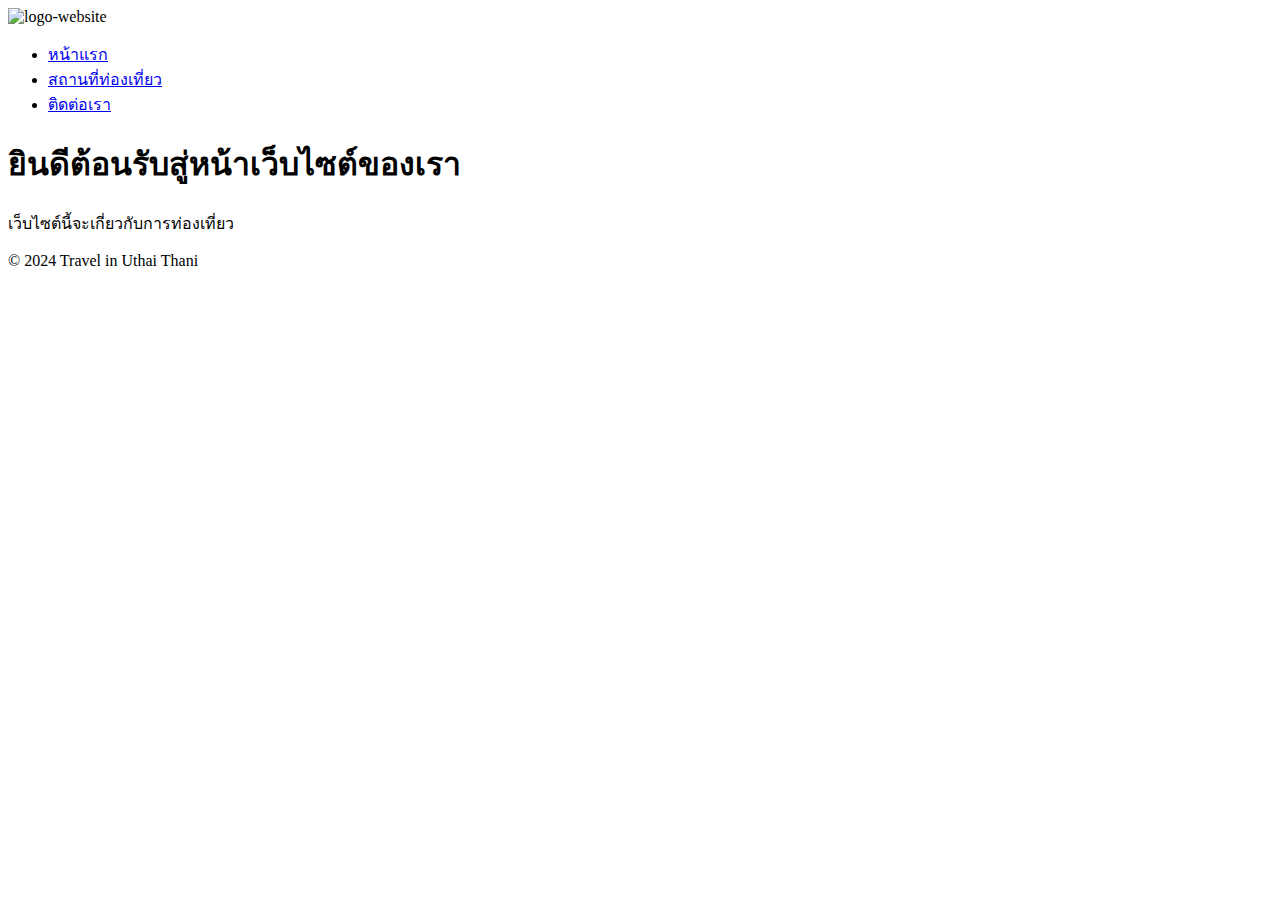
==== index.html @ 9e812772 "สร้างหน้า Homepage พื้นฐาน" ====
<!DOCTYPE html>
<html lang="th">
<head>
    <meta charset="UTF-8">
    <meta name="viewport" content="width=device-width, initial-scale=1.0">
    <title>สถานที่ท่องเที่ยว | Hw-1</title>
    <link rel="stylesheet" href="css/style.css">
</head>
<body>
    <!-- header -->
    <header>
        <div class="header">
            <!-- Image -->
            <div class="image">
                <img src="" alt="logo-website">
            </div>

            <!-- Nav -->
            <nav>
                <ul>
                    <li><a href="index.html">หน้าแรก</a></li>
                    <li><a href="trip_info.html">สถานที่ท่องเที่ยว</a></li>
                    <li><a href="Contact.html">ติดต่อเรา</a></li>
                </ul>
            </nav>
        </div>
    </header>

    <!-- main -->
    <main>
        <h1>ยินดีต้อนรับสู่หน้าเว็บไซต์ของเรา</h1>
        <p>เว็บไซต์นี้จะเกี่ยวกับการท่องเที่ยว</p>
    </main>

    <!-- Footer -->
    <footer>
        <p>&copy; 2024 Travel in Uthai Thani</p>
    </footer>
</body>
</html>
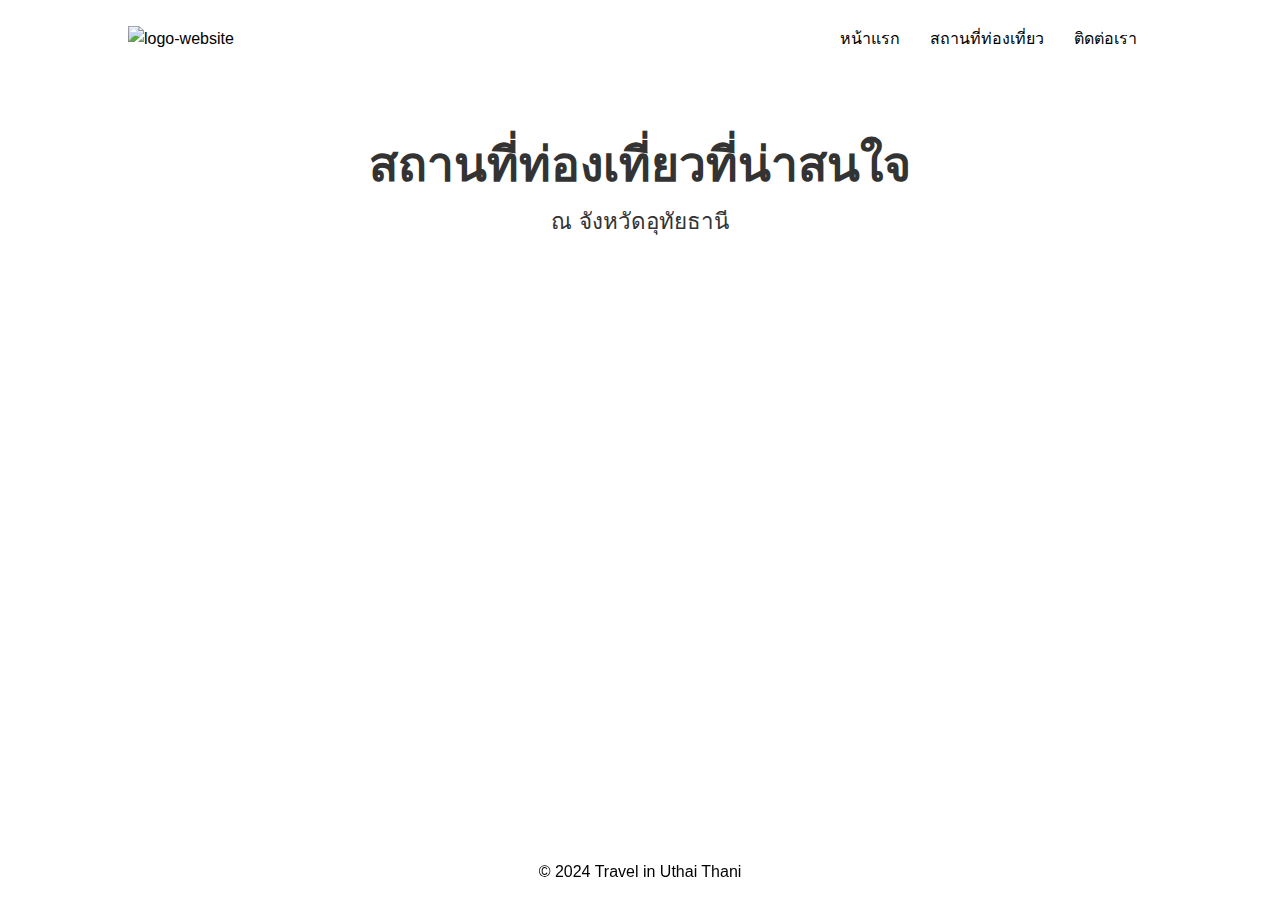
==== commit 8008d381: "ปรับแต่ง Css หน้า HomePage พื้นฐาน" ====
--- a/index.html
+++ b/index.html
@@ -9,7 +9,6 @@
 <body>
     <!-- header -->
     <header>
-        <div class="header">
             <!-- Image -->
             <div class="image">
                 <img src="" alt="logo-website">
@@ -17,19 +16,20 @@
 
             <!-- Nav -->
             <nav>
-                <ul>
+                <ul class="menu-list">
                     <li><a href="index.html">หน้าแรก</a></li>
                     <li><a href="trip_info.html">สถานที่ท่องเที่ยว</a></li>
                     <li><a href="Contact.html">ติดต่อเรา</a></li>
                 </ul>
             </nav>
-        </div>
     </header>
 
     <!-- main -->
-    <main>
-        <h1>ยินดีต้อนรับสู่หน้าเว็บไซต์ของเรา</h1>
-        <p>เว็บไซต์นี้จะเกี่ยวกับการท่องเที่ยว</p>
+    <main class="home-page">
+        <div class="content">
+            <h1 class="text-homepage-hard">สถานที่ท่องเที่ยวที่น่าสนใจ</h1>
+            <p class="text-homepage-light">ณ จังหวัดอุทัยธานี</p>
+        </div>
     </main>
 
     <!-- Footer -->
--- a/css/style.css
+++ b/css/style.css
@@ -0,0 +1,74 @@
+* {
+    margin: 0;
+    padding: 0;
+    box-sizing: border-box;
+}
+
+body {
+    font-family: Arial, sans-serif;
+    line-height: 1.6;
+}
+
+header {
+    margin: 1.6rem 10%;
+    display: flex;
+    justify-content: space-between;
+    align-items: center;
+}
+
+/* This Css of index.html */
+
+/* Header */
+
+header .menu-list {
+    display: flex;
+}
+
+header .menu-list li {
+    list-style: none;
+}
+
+header .menu-list li a {
+    text-decoration: none;
+    color: #000;
+    padding: 10px 15px;
+}
+
+/* Main */
+.home-page {
+    text-align: center;
+    color: #333;
+    display: flex;
+    justify-content: center;
+    align-items: center;
+    padding: 20px;
+}
+
+.home-page .content {
+    border-radius: 8px;
+    background: #fff;
+    padding: 30px;
+    max-width: 800px;
+    width: 100%;
+}
+
+/* Text style Topic Home-page */
+.text-homepage-hard {
+    font-size: 300%;
+}
+.text-homepage-light {
+    font-size: 140%;
+}
+
+/* Footer */
+footer {
+    padding: 15px 0;
+    text-align: center;
+    width: 100%;
+    position: fixed;
+    bottom: 0;
+    left: 0;
+}
+
+
+
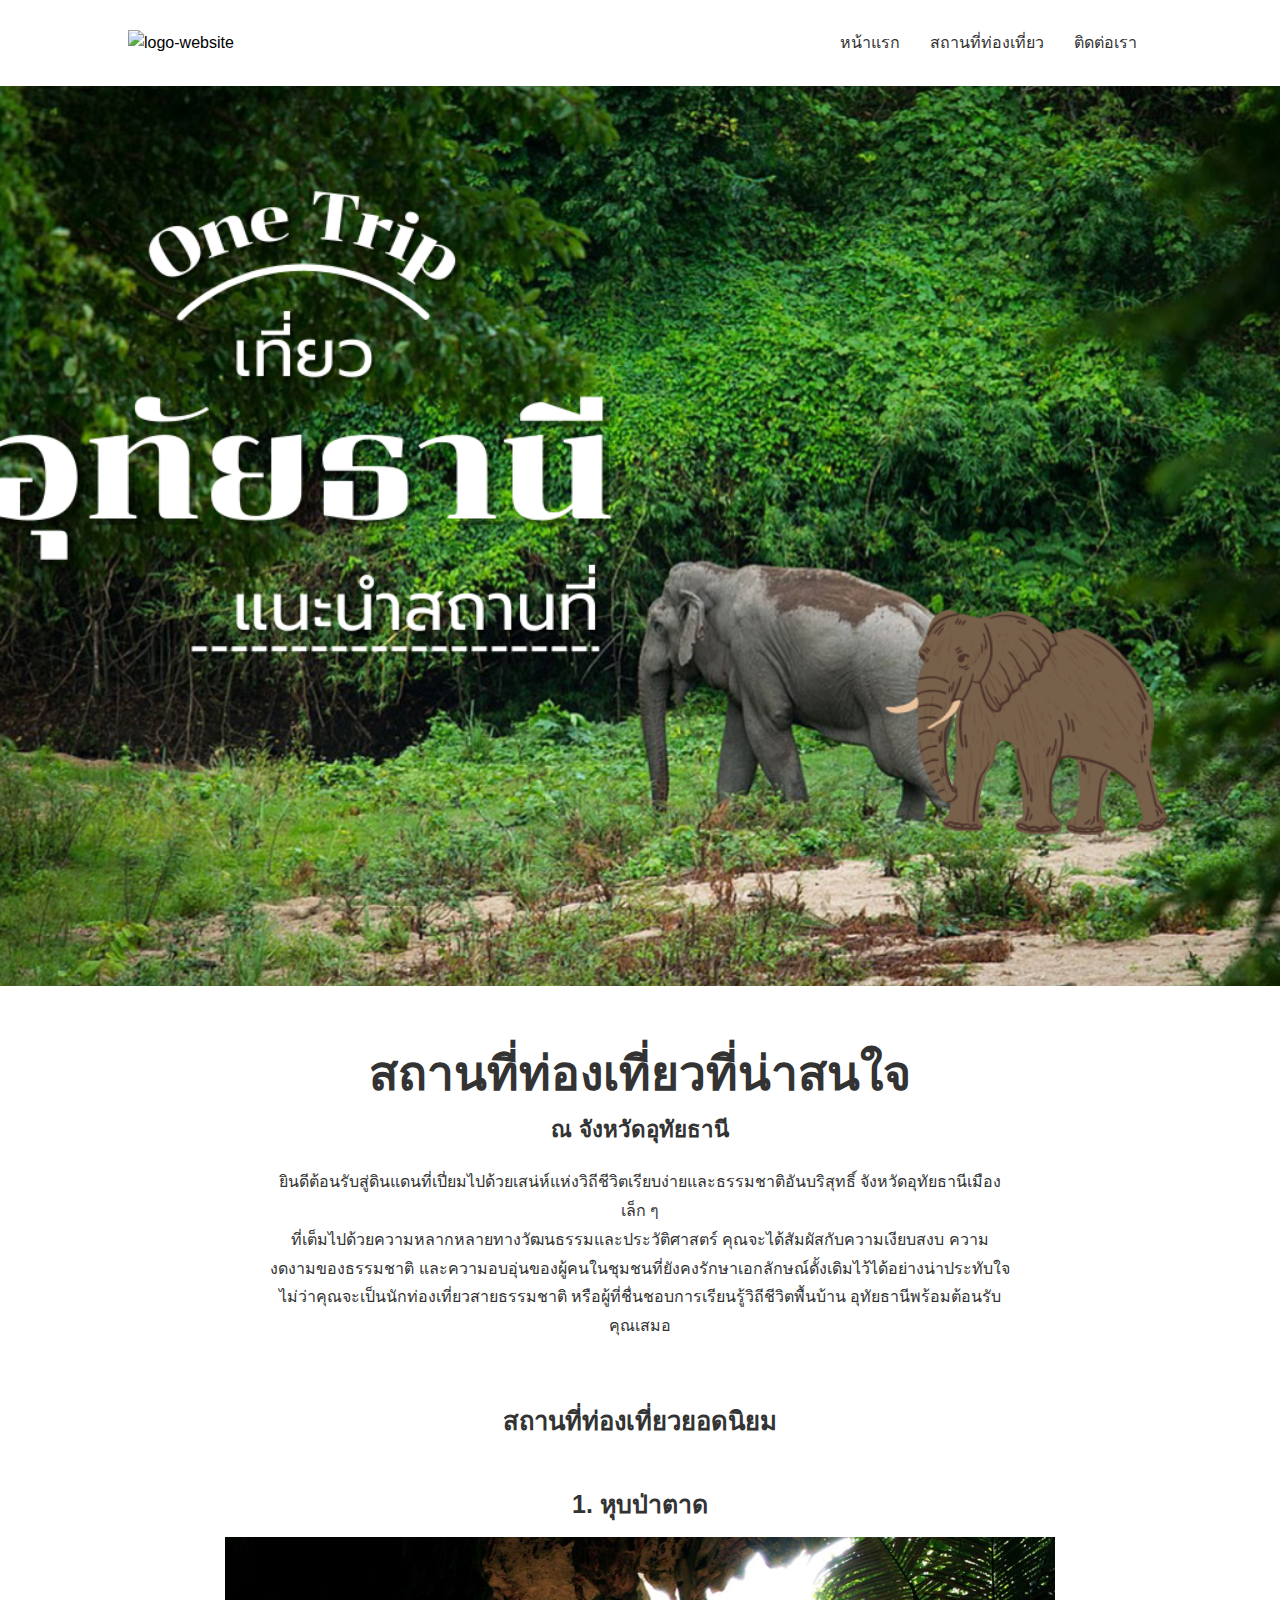
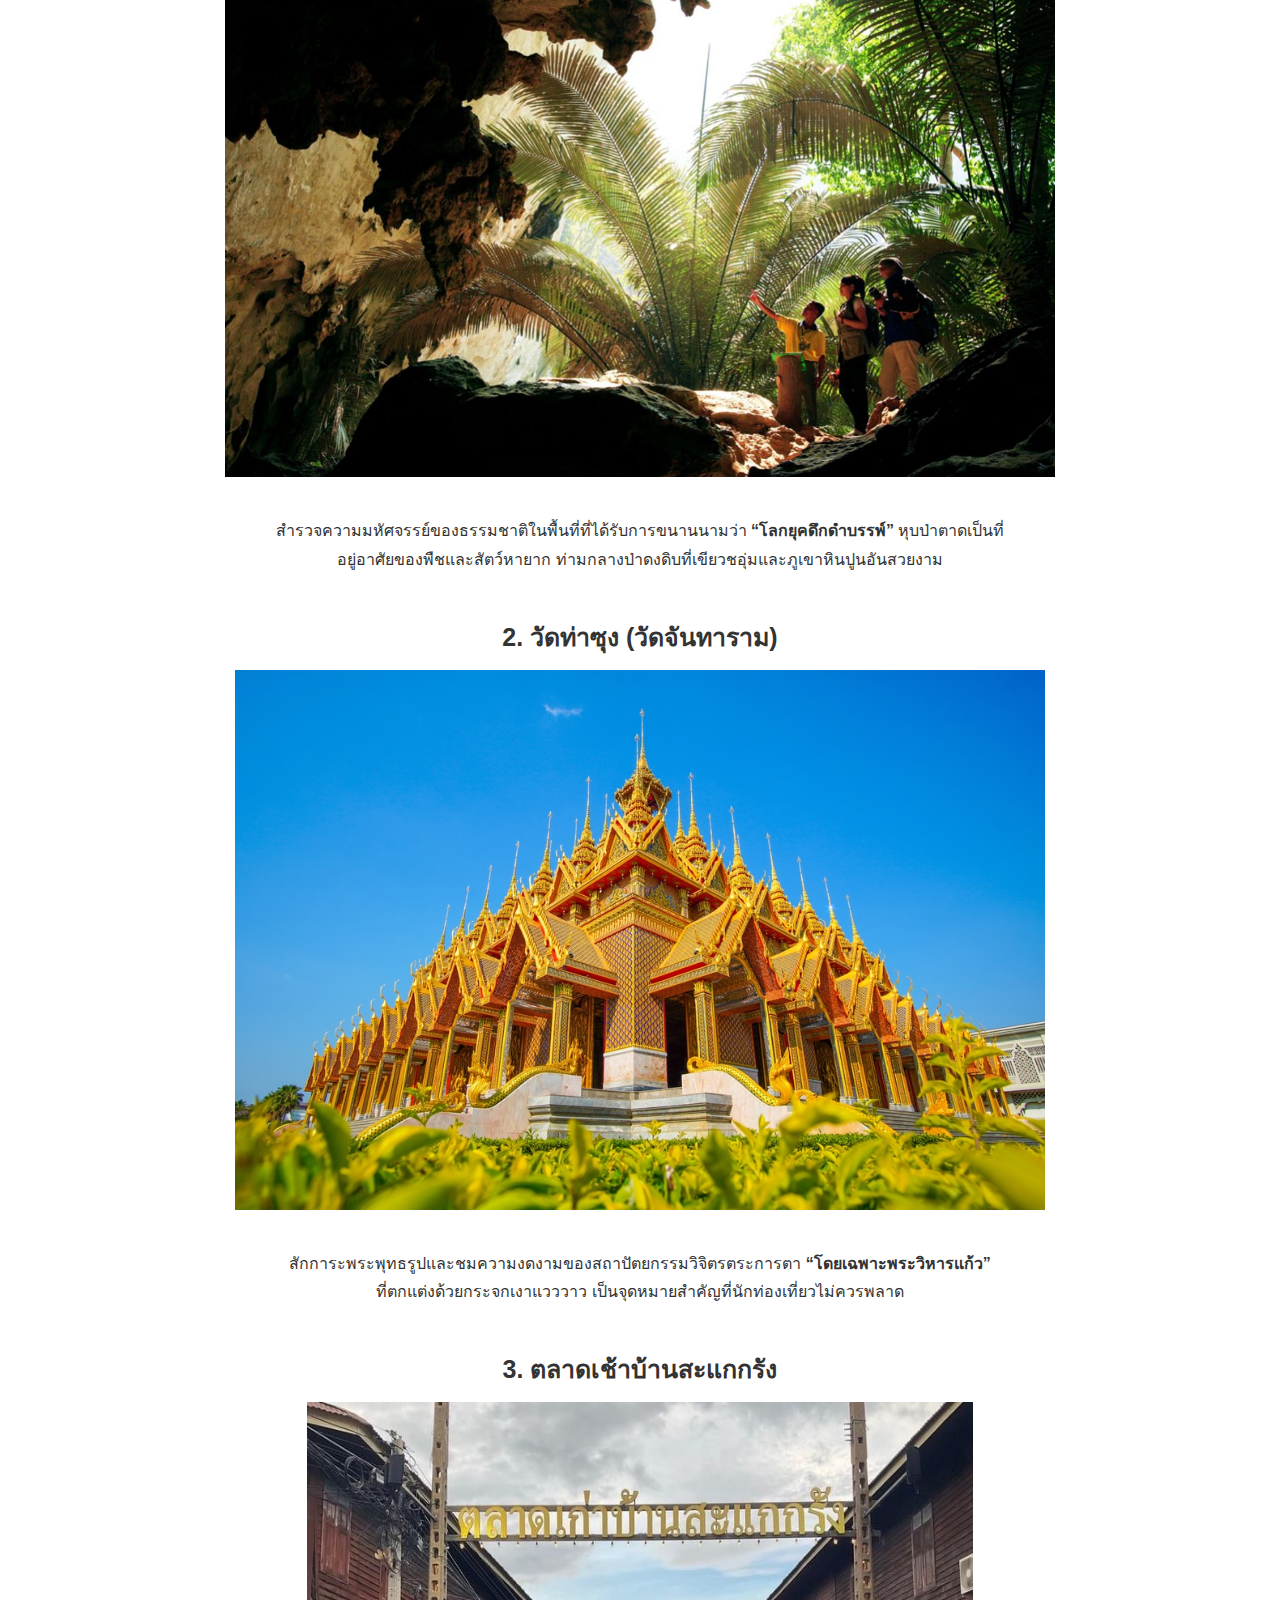
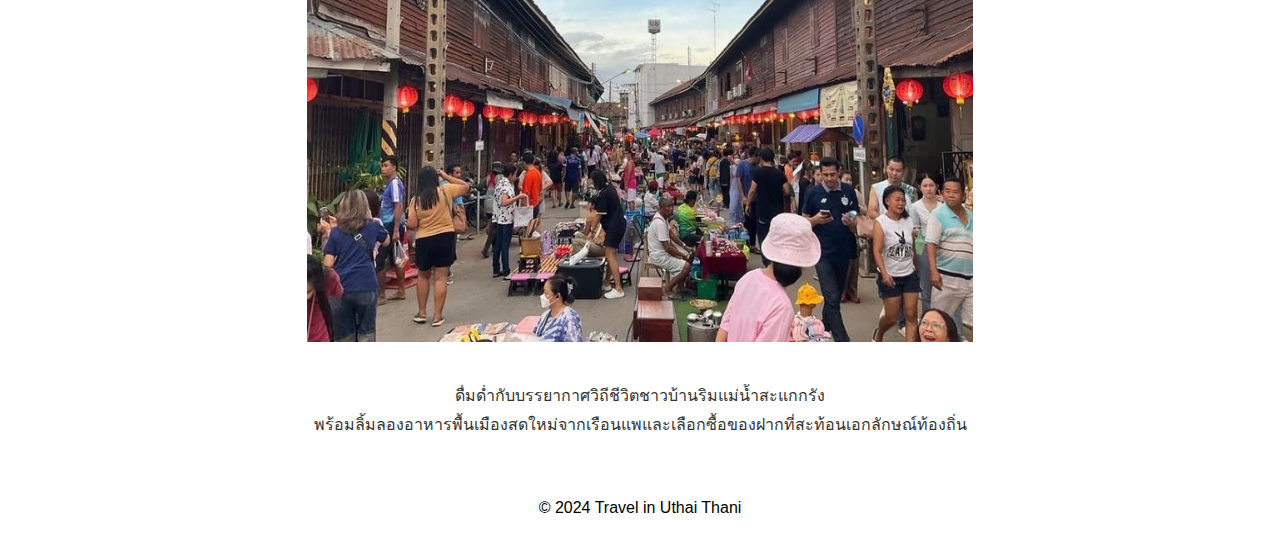
==== commit 27458c96: "ใส่ข้อความและปรับแต่งส่วนที่แสดง 'สถานที่ท่องเที่ยวยอดนิยม'" ====
--- a/index.html
+++ b/index.html
@@ -24,11 +24,76 @@
             </nav>
     </header>
 
+    <!-- img -->
+    <div class="content-image">
+        <img src="image/White Wine Red Orange Food Centric Food Travel YouTube Thumbnail.png" alt="รูปปกที่มีช้างป่า โดยปกมีข้อความว่า 'One Trip เที่ยวอุทัยธานี' ">
+    </div>
+
     <!-- main -->
     <main class="home-page">
         <div class="content">
             <h1 class="text-homepage-hard">สถานที่ท่องเที่ยวที่น่าสนใจ</h1>
-            <p class="text-homepage-light">ณ จังหวัดอุทัยธานี</p>
+            <strong><p class="text-homepage-light">ณ จังหวัดอุทัยธานี</p></strong>
+
+            <article>
+                <div class="article_1">
+                    <p>
+                        ยินดีต้อนรับสู่ดินแดนที่เปี่ยมไปด้วยเสน่ห์แห่งวิถีชีวิตเรียบง่ายและธรรมชาติอันบริสุทธิ์ จังหวัดอุทัยธานีเมืองเล็ก ๆ <br>
+                        ที่เต็มไปด้วยความหลากหลายทางวัฒนธรรมและประวัติศาสตร์ คุณจะได้สัมผัสกับความเงียบสงบ ความงดงามของธรรมชาติ 
+                        และความอบอุ่นของผู้คนในชุมชนที่ยังคงรักษาเอกลักษณ์ดั้งเดิมไว้ได้อย่างน่าประทับใจ ไม่ว่าคุณจะเป็นนักท่องเที่ยวสายธรรมชาติ 
+                        หรือผู้ที่ชื่นชอบการเรียนรู้วิถีชีวิตพื้นบ้าน อุทัยธานีพร้อมต้อนรับคุณเสมอ
+                    </p>
+                </div>
+
+                <h1 class="topic-article">สถานที่ท่องเที่ยวยอดนิยม</h1>
+
+                <div class="article_2">
+                    <!-- /////////////////// หุบป่าตาด //////////////////////// -->
+                    <b class="topic">
+                        <p>1. หุบป่าตาด</p>
+                    </b>
+
+                    <div class="content-image-article">
+                        <img src="image/enbgpxg1yoko.jpg" alt="รูปปกหุบป่าตาด">
+                    </div>
+
+                    <p>
+                        สำรวจความมหัศจรรย์ของธรรมชาติในพื้นที่ที่ได้รับการขนานนามว่า 
+                        <b>“โลกยุคดึกดำบรรพ์”</b> หุบป่าตาดเป็นที่อยู่อาศัยของพืชและสัตว์หายาก 
+                        ท่ามกลางป่าดงดิบที่เขียวชอุ่มและภูเขาหินปูนอันสวยงาม
+                    </p>
+
+                    <!-- //////////// วัดท่าซุง ///////////// -->
+                    <b class="topic">
+                        <p>2. วัดท่าซุง (วัดจันทาราม)</p>
+                    </b>
+
+                    <div class="content-image-article">
+                        <img src="image/temple.jpg" alt="รูปวัดท่าซุง (วัดจันทาราม)">
+                    </div>
+
+                    <p>
+                        สักการะพระพุทธรูปและชมความงดงามของสถาปัตยกรรมวิจิตรตระการตา 
+                        <b>“โดยเฉพาะพระวิหารแก้ว”</b> <br>ที่ตกแต่งด้วยกระจกเงาแวววาว 
+                        เป็นจุดหมายสำคัญที่นักท่องเที่ยวไม่ควรพลาด
+                    </p>
+
+                    <!-- //////////// ตลาดเช้าบ้านสะแกกรัง ////////////// -->
+                    <b class="topic">
+                        <p>3. ตลาดเช้าบ้านสะแกกรัง</p>
+                    </b>
+
+                    <div class="content-image-article">
+                        <img src="image/market.jpg" alt="รูปตลาดเช้าบ้านสะแกกรัง" width="90%">
+                    </div>
+
+                    <p>
+                        ดื่มด่ำกับบรรยากาศวิถีชีวิตชาวบ้านริมแม่น้ำสะแกกรัง<br>
+                        พร้อมลิ้มลองอาหารพื้นเมืองสดใหม่จากเรือนแพและเลือกซื้อของฝากที่สะท้อนเอกลักษณ์ท้องถิ่น
+                    </p>
+
+                </div>
+            </article>
         </div>
     </main>
 
--- a/css/style.css
+++ b/css/style.css
@@ -10,7 +10,8 @@
 }
 
 header {
-    margin: 1.6rem 10%;
+    margin: 30px 10%;
+    margin-top: 30px;
     display: flex;
     justify-content: space-between;
     align-items: center;
@@ -30,7 +31,7 @@
 
 header .menu-list li a {
     text-decoration: none;
-    color: #000;
+    color: #333;
     padding: 10px 15px;
 }
 
@@ -41,23 +42,68 @@
     display: flex;
     justify-content: center;
     align-items: center;
-    padding: 20px;
+    padding: 0 20px;
+    
 }
 
 .home-page .content {
-    border-radius: 8px;
-    background: #fff;
     padding: 30px;
     max-width: 800px;
     width: 100%;
 }
 
+.content-image {
+    display: flex;
+    justify-content: center; /* จัดกลางแนวนอน */
+    height: 100vh;
+
+    img {
+        border-radius: 23px;
+    }
+}
+
 /* Text style Topic Home-page */
 .text-homepage-hard {
     font-size: 300%;
+    margin-top: 20px;
 }
 .text-homepage-light {
     font-size: 140%;
+    margin-bottom: 20px;
+}
+
+/* article */
+article .topic-article {
+    font-size: 160%;
+}
+
+.article_1 p {
+    line-height: 1.8; /* เว้นบรรทัดให้สูงพอเหมาะเพื่อให้อ่านง่าย */
+    font-size: 16px;  /* ขนาดฟอนต์ที่ไม่เล็กเกินไป */
+    color: #333;      /* สีข้อความที่ดูสบายตา */
+    margin-bottom: 60px; /* เว้นระยะห่างระหว่างย่อหน้า */
+}
+
+.article_2 .topic p{
+    margin-top: 40px;
+    line-height: 1.8; /* เว้นบรรทัดให้สูงพอเหมาะเพื่อให้อ่านง่าย */
+    font-size: 25px;  /* ขนาดฟอนต์ที่ไม่เล็กเกินไป */
+    color: #333;      /* สีข้อความที่ดูสบายตา */
+    margin-bottom: 10px; /* เว้นระยะห่างระหว่างย่อหน้า */
+}
+
+.article_2 p{
+    margin-top: 40px;
+    line-height: 1.8; /* เว้นบรรทัดให้สูงพอเหมาะเพื่อให้อ่านง่าย */
+    font-size: 16px;  /* ขนาดฟอนต์ที่ไม่เล็กเกินไป */
+    color: #333;      /* สีข้อความที่ดูสบายตา */
+    margin-bottom: 10px; /* เว้นระยะห่างระหว่างย่อหน้า */
+}
+
+.article_2 .content-image-article {
+    display: flex;
+    justify-content: center; /* จัดกลางแนวนอน */
+    height: 60vh;
 }
 
 /* Footer */
@@ -65,7 +111,6 @@
     padding: 15px 0;
     text-align: center;
     width: 100%;
-    position: fixed;
     bottom: 0;
     left: 0;
 }
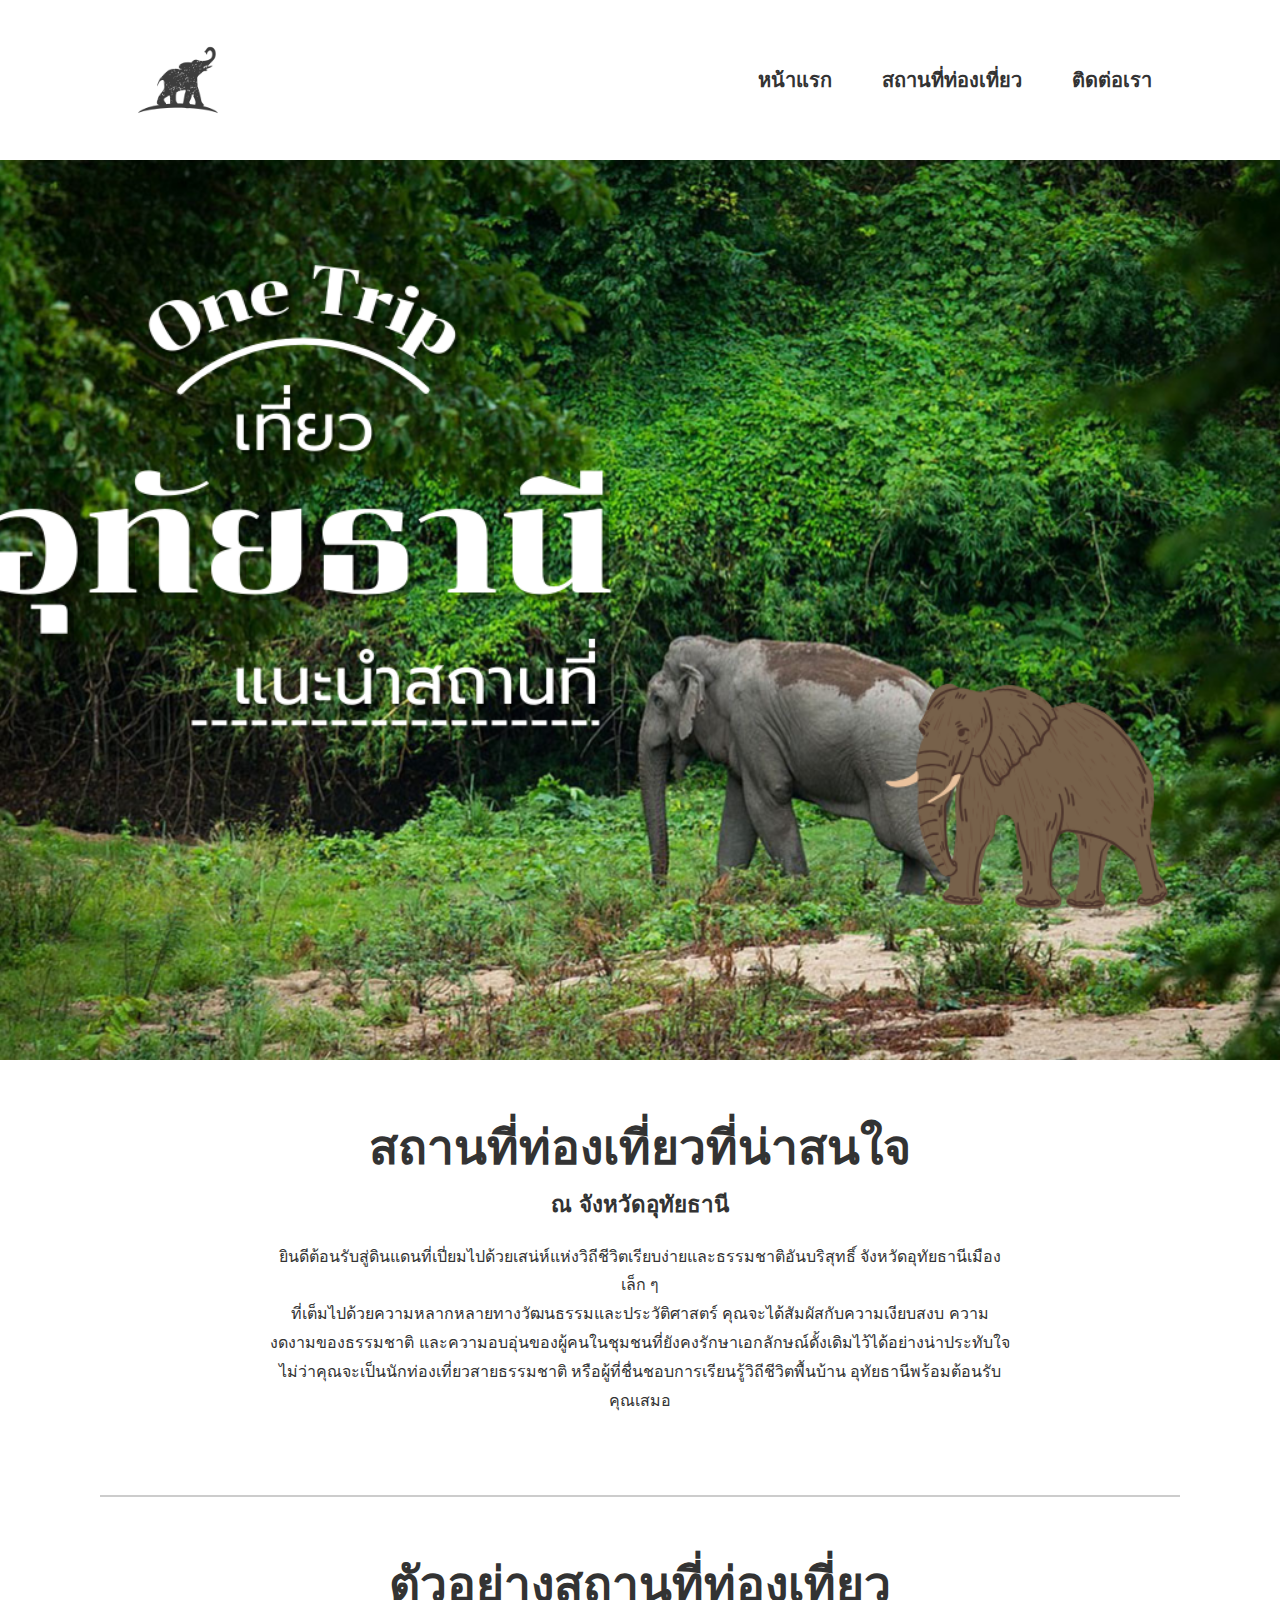
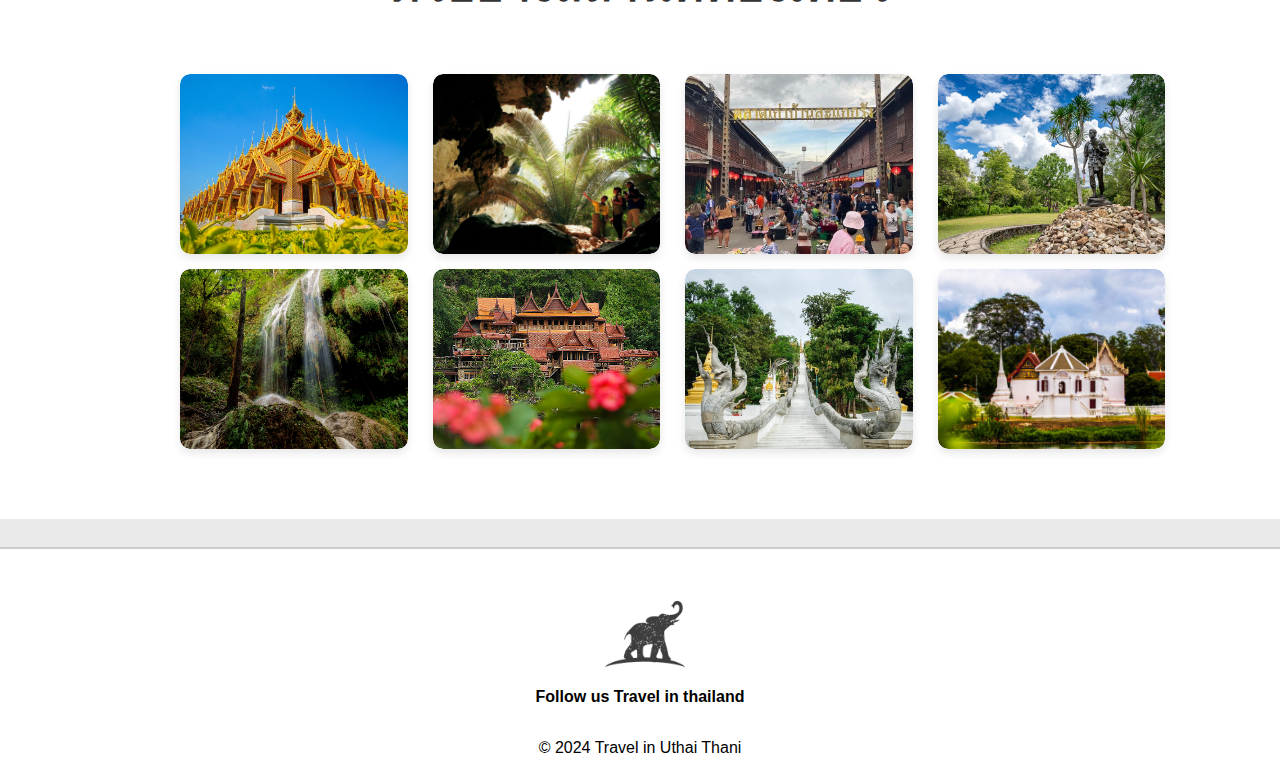
==== commit 58b01412: "เพิ่มลูกเล่น transition และเพิ่ม logo" ====
--- a/index.html
+++ b/index.html
@@ -3,15 +3,17 @@
 <head>
     <meta charset="UTF-8">
     <meta name="viewport" content="width=device-width, initial-scale=1.0">
-    <title>สถานที่ท่องเที่ยว | Hw-1</title>
+    <title>หน้าหลักสถานที่ท่องเที่ยว | Hw-1</title>
     <link rel="stylesheet" href="css/style.css">
 </head>
 <body>
     <!-- header -->
     <header>
             <!-- Image -->
-            <div class="image">
-                <img src="" alt="logo-website">
+            <div class="logo">
+                <a href="index.html">
+                    <img src="image/logo.png" alt="logo-website">
+                </a>
             </div>
 
             <!-- Nav -->
@@ -44,61 +46,61 @@
                         หรือผู้ที่ชื่นชอบการเรียนรู้วิถีชีวิตพื้นบ้าน อุทัยธานีพร้อมต้อนรับคุณเสมอ
                     </p>
                 </div>
-
-                <h1 class="topic-article">สถานที่ท่องเที่ยวยอดนิยม</h1>
-
-                <div class="article_2">
-                    <!-- /////////////////// หุบป่าตาด //////////////////////// -->
-                    <b class="topic">
-                        <p>1. หุบป่าตาด</p>
-                    </b>
-
-                    <div class="content-image-article">
-                        <img src="image/enbgpxg1yoko.jpg" alt="รูปปกหุบป่าตาด">
-                    </div>
-
-                    <p>
-                        สำรวจความมหัศจรรย์ของธรรมชาติในพื้นที่ที่ได้รับการขนานนามว่า 
-                        <b>“โลกยุคดึกดำบรรพ์”</b> หุบป่าตาดเป็นที่อยู่อาศัยของพืชและสัตว์หายาก 
-                        ท่ามกลางป่าดงดิบที่เขียวชอุ่มและภูเขาหินปูนอันสวยงาม
-                    </p>
-
-                    <!-- //////////// วัดท่าซุง ///////////// -->
-                    <b class="topic">
-                        <p>2. วัดท่าซุง (วัดจันทาราม)</p>
-                    </b>
-
-                    <div class="content-image-article">
-                        <img src="image/temple.jpg" alt="รูปวัดท่าซุง (วัดจันทาราม)">
-                    </div>
-
-                    <p>
-                        สักการะพระพุทธรูปและชมความงดงามของสถาปัตยกรรมวิจิตรตระการตา 
-                        <b>“โดยเฉพาะพระวิหารแก้ว”</b> <br>ที่ตกแต่งด้วยกระจกเงาแวววาว 
-                        เป็นจุดหมายสำคัญที่นักท่องเที่ยวไม่ควรพลาด
-                    </p>
-
-                    <!-- //////////// ตลาดเช้าบ้านสะแกกรัง ////////////// -->
-                    <b class="topic">
-                        <p>3. ตลาดเช้าบ้านสะแกกรัง</p>
-                    </b>
-
-                    <div class="content-image-article">
-                        <img src="image/market.jpg" alt="รูปตลาดเช้าบ้านสะแกกรัง" width="90%">
-                    </div>
-
-                    <p>
-                        ดื่มด่ำกับบรรยากาศวิถีชีวิตชาวบ้านริมแม่น้ำสะแกกรัง<br>
-                        พร้อมลิ้มลองอาหารพื้นเมืองสดใหม่จากเรือนแพและเลือกซื้อของฝากที่สะท้อนเอกลักษณ์ท้องถิ่น
-                    </p>
-
-                </div>
             </article>
         </div>
     </main>
 
+    <div class="divider"></div>
+
+    <header class="home-page">
+        <h1 class="text-homepage-hard">ตัวอย่างสถานที่ท่องเที่ยว</h1>
+    </header>
+
+    <main class="trip-flex-box">
+        <div class="image-card">
+            <div class="img">
+                <img src="image/temple.jpg" alt="temple">
+                <div class="img-title">วัดท่าซุง</div>
+            </div>
+            <div class="img">
+                <img src="image/enbgpxg1yoko.jpg" alt="cave">
+                <div class="img-title">หุบป่าตาด</div>
+            </div>
+            <div class="img">
+                <img src="image/market.jpg" alt="market">
+                <div class="img-title">ตลาดเก่าบ้านสะแกกรัง</div>
+            </div>
+            <div class="img">
+                <img src="image/Huai Kha Khaeng.jpg" alt="Huai Kha Khaeng">
+                <div class="img-title">ห้วยขาแข้ง</div>
+            </div>
+            <div class="img">
+                <img src="image/Pha Rom Yen Waterfall.jpeg" alt="Pha Rom Yen Waterfall">
+                <div class="img-title">น้ำตกผาร่มเย็น</div>
+            </div>
+            <div class="img">
+                <img src="image/Wat Tham Khao Wong.jpg" alt="Wat Tham Khao Wong">
+                <div class="img-title">วัดถ้ำเขาวง</div>
+            </div>
+            <div class="img">
+                <img src="image/Wat Sangkat Rattana Khiri.jpg" alt="Wat Sangkat Rattana Khiri">
+                <div class="img-title">วัดสังกัสรัตนคีรี</div>
+            </div>
+            <div class="img">
+                <img src="image/Wat Uposatharam.jpg" alt="Wat Uposatharam">
+                <div class="img-title">วัดอุโปสถาราม</div>
+            </div>
+        </div>
+    </main>
+    
+    <div class="divider" id="footer"></div>
+
     <!-- Footer -->
     <footer>
+        <div class="logo" id="footer-logo">
+            <img src="image/logo.png" alt="logo">
+        </div>
+        <b><p>Follow us Travel in thailand</p></b><br>
         <p>&copy; 2024 Travel in Uthai Thani</p>
     </footer>
 </body>
--- a/css/style.css
+++ b/css/style.css
@@ -23,6 +23,7 @@
 
 header .menu-list {
     display: flex;
+    gap: 50px;
 }
 
 header .menu-list li {
@@ -32,78 +33,167 @@
 header .menu-list li a {
     text-decoration: none;
     color: #333;
-    padding: 10px 15px;
+    padding: 15px 0;
+    font-weight: bold;
+    font-size: 20px;
+    position: relative;
+}
+
+header .menu-list li a::after {
+    content: ""; /* เส้นเปล่า */
+    position: absolute;
+    left: 0 ; /* ชิดซ้าย */
+    bottom: 0; /* อยู่ล่างข้อความ */
+    width: 0; /* กำหนดความกว้างเริ่มต้น */
+    height: 3px;
+    background-color: green;
+    transition: width 0.4s ease-in-out;
+}
+
+header .menu-list li a:hover::after {
+    width: 100%;
+}
+
+header .menu-list li a:hover {
+    color: #3d5e4a;
+}
+
+.logo {
+    width: 100px;
+    height: 100px;
+    overflow: hidden;
+    position: relative;
+}
+
+.logo img{
+    width: 200%;
+    height: 200%;
+    object-fit: cover;
+    position: absolute;
+    top: 50%; 
+    left: 50%;
+    transform: translate(-50%, -50%);
 }
 
 /* Main */
-.home-page {
+    .home-page {
+        text-align: center;
+        color: #333;
+        display: flex;
+        justify-content: center;
+        align-items: center;
+        padding: 0 20px;
+        
+    }
+
+    .home-page .content {
+        padding: 30px;
+        max-width: 800px;
+        width: 100%;
+    }
+
+    .content-image {
+        display: flex;
+        justify-content: center; /* จัดกลางแนวนอน */
+        height: 100vh;
+
+        img {
+            border-radius: 23px;
+        }
+    }
+
+    /* Text style Topic Home-page */
+    .text-homepage-hard {
+        font-size: 300%;
+        margin-top: 20px;
+    }
+    .text-homepage-light {
+        font-size: 140%;
+        margin-bottom: 20px;
+    }
+
+    /* article */
+    article .topic-article {
+        font-size: 160%;
+    }
+
+    .article_1 p {
+        line-height: 1.8; /* เว้นบรรทัดให้สูงพอเหมาะเพื่อให้อ่านง่าย */
+        font-size: 16px;  /* ขนาดฟอนต์ที่ไม่เล็กเกินไป */
+        color: #333;      /* สีข้อความที่ดูสบายตา */
+        margin-bottom: 30px; /* เว้นระยะห่างระหว่างย่อหน้า */
+    }
+
+/* main-trip */
+.trip-flex-box {
+    margin: 0 110px;
+    display: flex;
+    padding: 20px;
+    max-width: 1200px;
+    margin-bottom: 50px;
+}
+
+.image-card {
+    display: grid;
+    grid-template-columns: repeat(4,0.95fr);
+    gap: 15px 90px;
+    padding: 0 50px;
+}
+
+.image-card .img {
+    position: relative;
+    /* flex: 1; */
+    width: 140%;
+    height: 180px; /* ความสูงของรูป */
+    overflow: hidden;
+    border-radius: 10px; /* ขอบโค้ง */
+    box-shadow: 0 4px 8px rgba(0, 0, 0, 0.1); /* เพิ่มเงา */
+}
+
+.image-card .img img{
+    width: 100%;
+    height: 100%;
+    object-fit: cover; /* ให้รูปเต็มพื้นที่โดยรักษาสัดส่วน */
+    border-radius: 10px; /* เพิ่มขอบโค้ง */
+    transition: filter 0.3s ease;
+}
+
+
+.image-card .img:hover img{
+    /* opacity: 0.8; */
+    filter: brightness(20%);
+}
+
+
+
+.img-title {
     text-align: center;
-    color: #333;
-    display: flex;
-    justify-content: center;
-    align-items: center;
-    padding: 0 20px;
-    
-}
-
-.home-page .content {
-    padding: 30px;
-    max-width: 800px;
-    width: 100%;
-}
-
-.content-image {
-    display: flex;
-    justify-content: center; /* จัดกลางแนวนอน */
-    height: 100vh;
-
-    img {
-        border-radius: 23px;
-    }
-}
-
-/* Text style Topic Home-page */
-.text-homepage-hard {
-    font-size: 300%;
-    margin-top: 20px;
-}
-.text-homepage-light {
-    font-size: 140%;
-    margin-bottom: 20px;
-}
-
-/* article */
-article .topic-article {
-    font-size: 160%;
-}
-
-.article_1 p {
-    line-height: 1.8; /* เว้นบรรทัดให้สูงพอเหมาะเพื่อให้อ่านง่าย */
-    font-size: 16px;  /* ขนาดฟอนต์ที่ไม่เล็กเกินไป */
-    color: #333;      /* สีข้อความที่ดูสบายตา */
-    margin-bottom: 60px; /* เว้นระยะห่างระหว่างย่อหน้า */
-}
-
-.article_2 .topic p{
-    margin-top: 40px;
-    line-height: 1.8; /* เว้นบรรทัดให้สูงพอเหมาะเพื่อให้อ่านง่าย */
-    font-size: 25px;  /* ขนาดฟอนต์ที่ไม่เล็กเกินไป */
-    color: #333;      /* สีข้อความที่ดูสบายตา */
-    margin-bottom: 10px; /* เว้นระยะห่างระหว่างย่อหน้า */
-}
-
-.article_2 p{
-    margin-top: 40px;
-    line-height: 1.8; /* เว้นบรรทัดให้สูงพอเหมาะเพื่อให้อ่านง่าย */
-    font-size: 16px;  /* ขนาดฟอนต์ที่ไม่เล็กเกินไป */
-    color: #333;      /* สีข้อความที่ดูสบายตา */
-    margin-bottom: 10px; /* เว้นระยะห่างระหว่างย่อหน้า */
-}
-
-.article_2 .content-image-article {
-    display: flex;
-    justify-content: center; /* จัดกลางแนวนอน */
-    height: 60vh;
+    position: absolute;
+    top: 50%;
+    left: 50%;
+    transform: translate(-50%, -50%);
+    color: #fff;
+    font-size: 20px;
+    font-weight: bold;
+    opacity: 0;
+    z-index: 2; /* ให้อยู่ด้านหน้าพื้นหลัง */
+    transition: opacity 0.3s ease;
+}
+
+.image-card .img:hover .img-title {
+    opacity: 1; /* แสดงข้อความ */
+}
+
+.divider {
+    border-bottom: 2px solid #ccc;
+    margin: 20px 100px;
+}
+
+#footer{
+    height: 30px;
+    width: 100%;
+    background-color: #eaeaea;
+    margin: 20px auto;
 }
 
 /* Footer */
@@ -112,8 +202,11 @@
     text-align: center;
     width: 100%;
     bottom: 0;
-    left: 0;
-}
-
-
-
+}
+
+footer #footer-logo {
+    margin: 0 46.5%;
+}
+
+
+
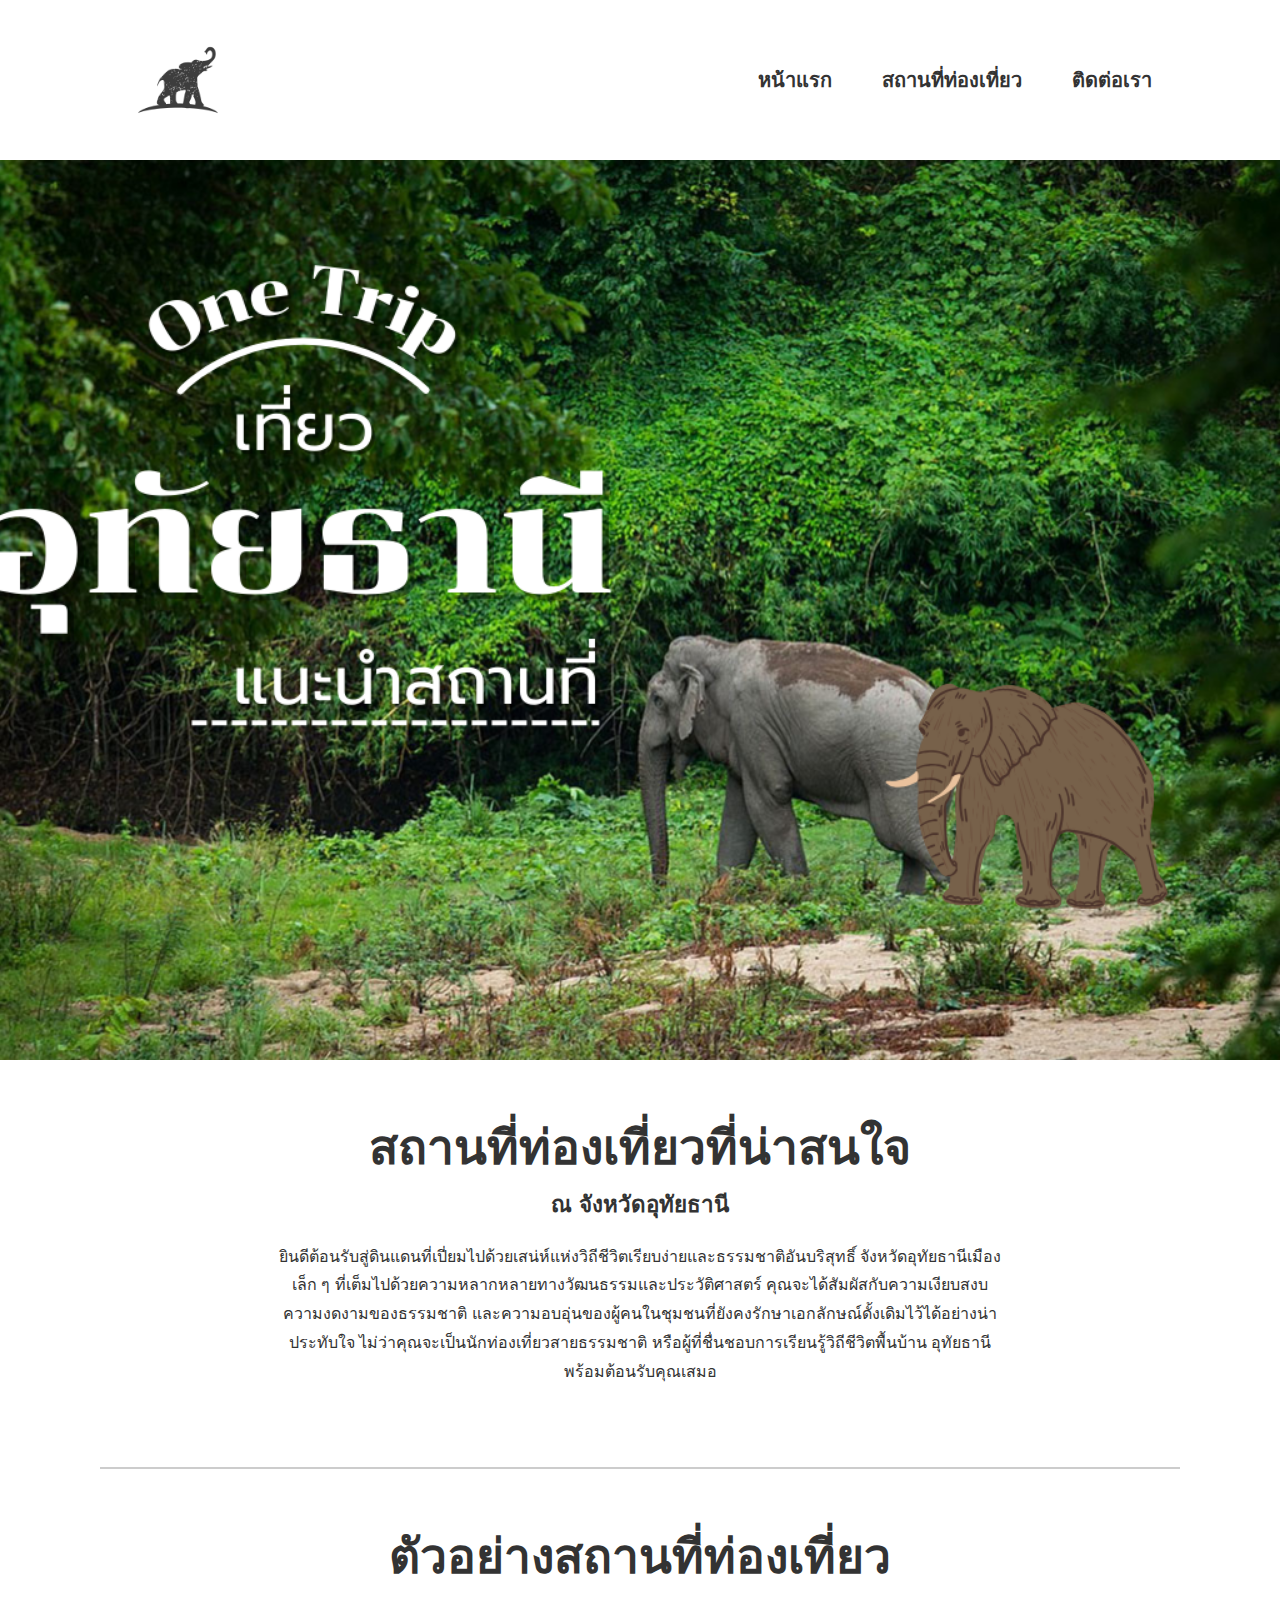
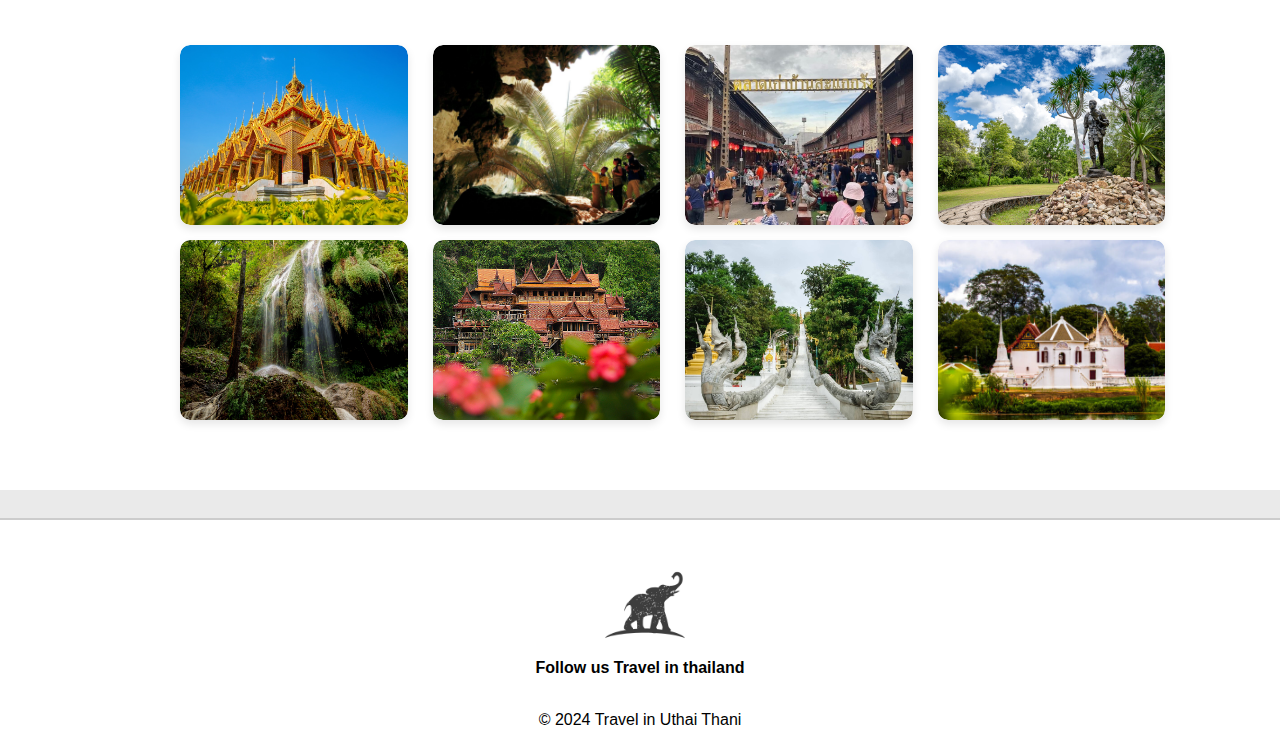
==== commit 765f2030: "สร้าง responsive ให้กับหน้า home-page" ====
--- a/index.html
+++ b/index.html
@@ -40,7 +40,7 @@
             <article>
                 <div class="article_1">
                     <p>
-                        ยินดีต้อนรับสู่ดินแดนที่เปี่ยมไปด้วยเสน่ห์แห่งวิถีชีวิตเรียบง่ายและธรรมชาติอันบริสุทธิ์ จังหวัดอุทัยธานีเมืองเล็ก ๆ <br>
+                        ยินดีต้อนรับสู่ดินแดนที่เปี่ยมไปด้วยเสน่ห์แห่งวิถีชีวิตเรียบง่ายและธรรมชาติอันบริสุทธิ์ จังหวัดอุทัยธานีเมืองเล็ก ๆ 
                         ที่เต็มไปด้วยความหลากหลายทางวัฒนธรรมและประวัติศาสตร์ คุณจะได้สัมผัสกับความเงียบสงบ ความงดงามของธรรมชาติ 
                         และความอบอุ่นของผู้คนในชุมชนที่ยังคงรักษาเอกลักษณ์ดั้งเดิมไว้ได้อย่างน่าประทับใจ ไม่ว่าคุณจะเป็นนักท่องเที่ยวสายธรรมชาติ 
                         หรือผู้ที่ชื่นชอบการเรียนรู้วิถีชีวิตพื้นบ้าน อุทัยธานีพร้อมต้อนรับคุณเสมอ
--- a/css/style.css
+++ b/css/style.css
@@ -210,3 +210,137 @@
 
 
 
+/* --------------------------------------------------------------------------- */
+/* for Ipad or screen < 1024px */
+@media screen and (max-width: 1024px){
+    header {
+        margin: 20px;
+        margin-bottom: 30px;
+        flex-direction: column;
+        align-items: center;
+    }
+
+    .content-image {
+        height: auto;
+        img {
+            width: 100%;
+            height: auto;
+        }
+    }
+
+    .home-page {
+        padding: 0 10px;
+    }
+
+    .trip-flex-box {
+        flex-direction: column;
+        margin: 0 20px;
+    }
+
+    .image-card {
+        grid-template-columns: repeat(2,1fr);
+        gap: 15px 20px;
+    }
+
+    .image-card .img {
+        width: 100%;
+        height: auto;
+    }
+
+    footer #footer-logo {
+        margin: 0 auto; /* จัดโลโก้ใน footer ให้อยู่กลาง */
+    }
+
+}
+
+/* --------------------------------------------------------------------------- */
+/* for phone or screen < 768px */
+
+@media screen and (max-width: 768px){
+
+    .logo {
+        width: 60px;
+        height: 80px;
+        overflow: hidden;
+        position: relative;
+    }
+    header {
+        margin: 10px;
+        margin-bottom: 30px;
+    }
+
+    header .menu-list {
+        gap: 40px;
+
+        li a{
+            font-size: 15px;
+        }
+    }
+
+    .text-homepage-hard {
+        font-size: 164%;
+    }
+
+    .text-homepage-light {
+        font-size: 110%;
+    }
+
+    .content {
+        padding: 20px 15px;
+    }
+
+    .trip-flex-box {
+        margin: 0 10px;
+    }
+
+    .image-card {
+        grid-template-columns: repeat(1, 1fr);
+        padding: 0;
+    }
+
+    footer p {
+        font-size: 14px;
+    }
+
+    footer {
+        padding: 10px 0; /* ลด Padding ของ footer */
+    }
+
+}
+
+/* --------------------------------------------------------------------------- */
+/* for phone or screen < 376px */
+
+@media screen and (max-width: 376px){
+    .logo {
+        width: 40px;
+        height: 50px;
+        overflow: hidden;
+        position: relative;
+    }
+
+    header {
+        margin: 20px;
+    }
+
+    .text-homepage-hard {
+        font-size: 141%;
+    }
+
+    .text-homepage-light{
+        font-size: 100%;
+    }
+
+    .article_1 p {
+        font-size: 85%;
+    }
+
+    .divider {
+        margin-top: 5px;
+    }
+
+    footer p {
+        font-size: 60%;
+    }
+
+}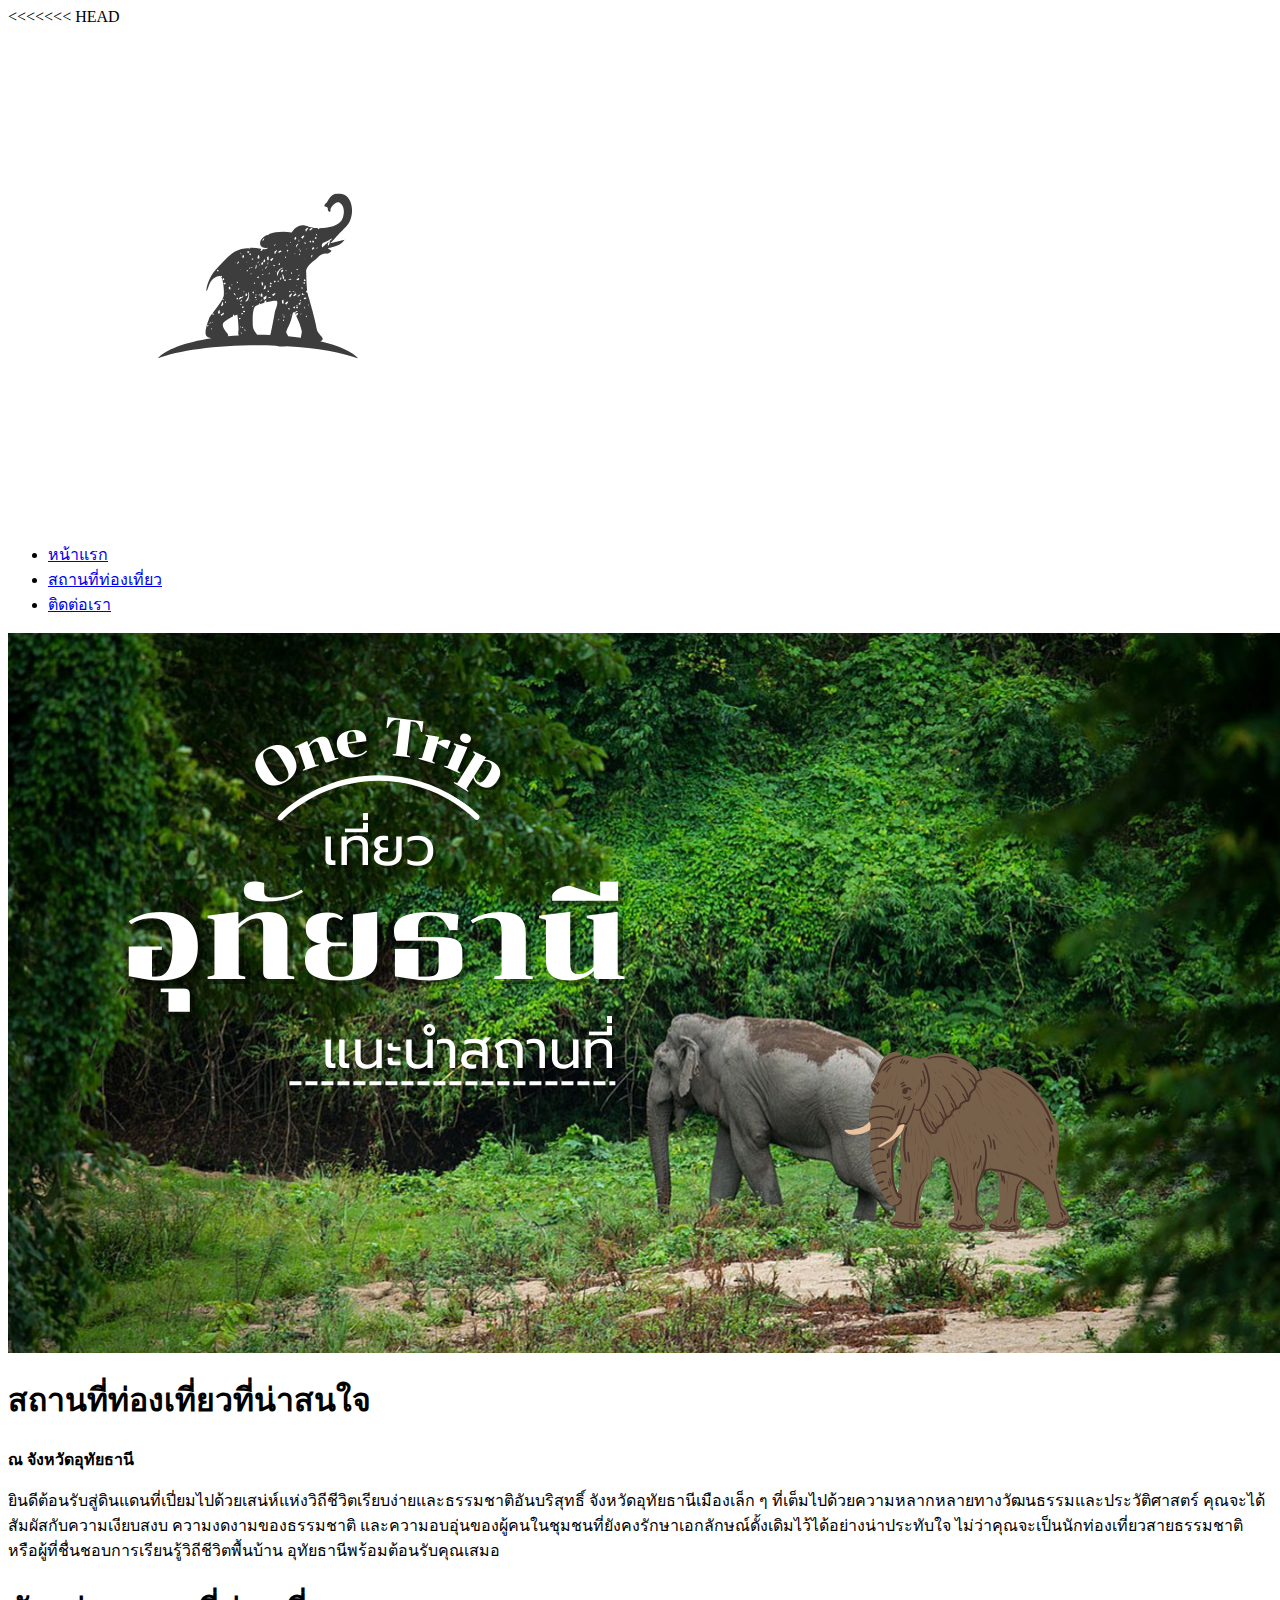
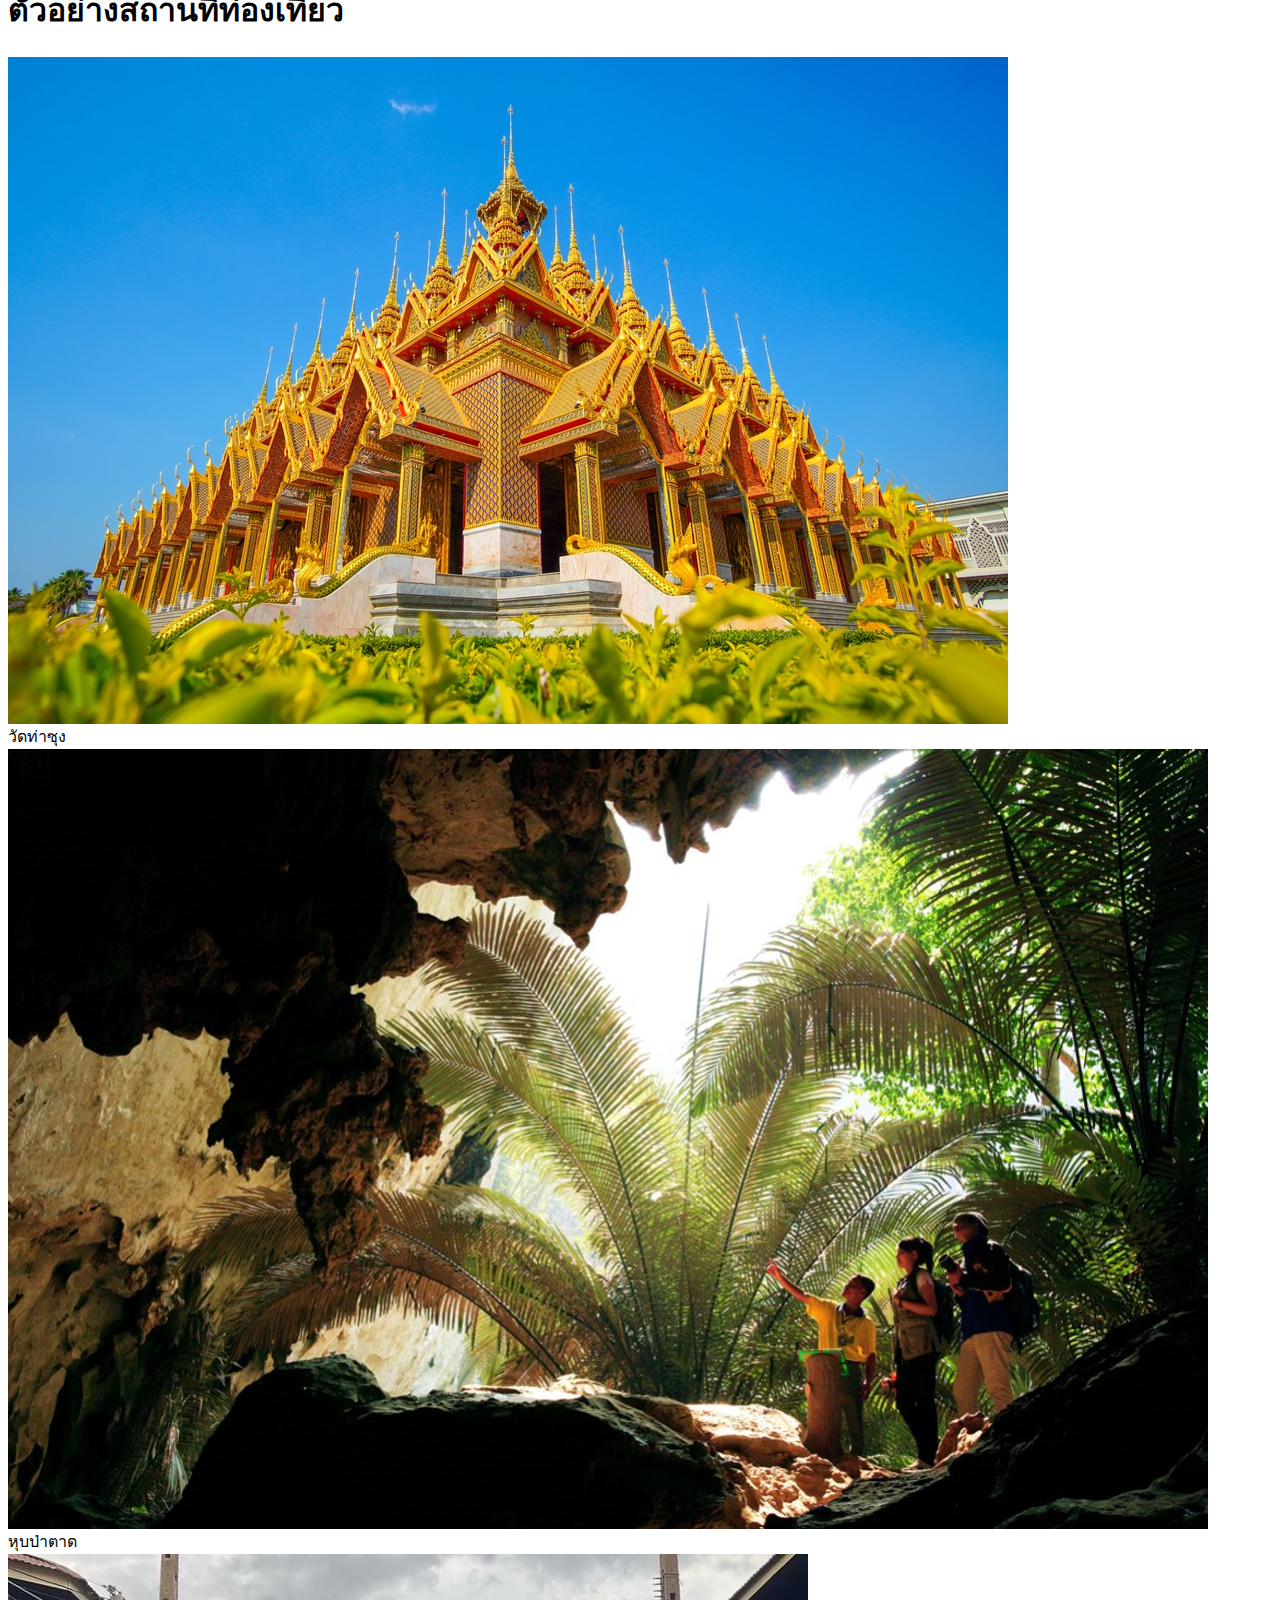
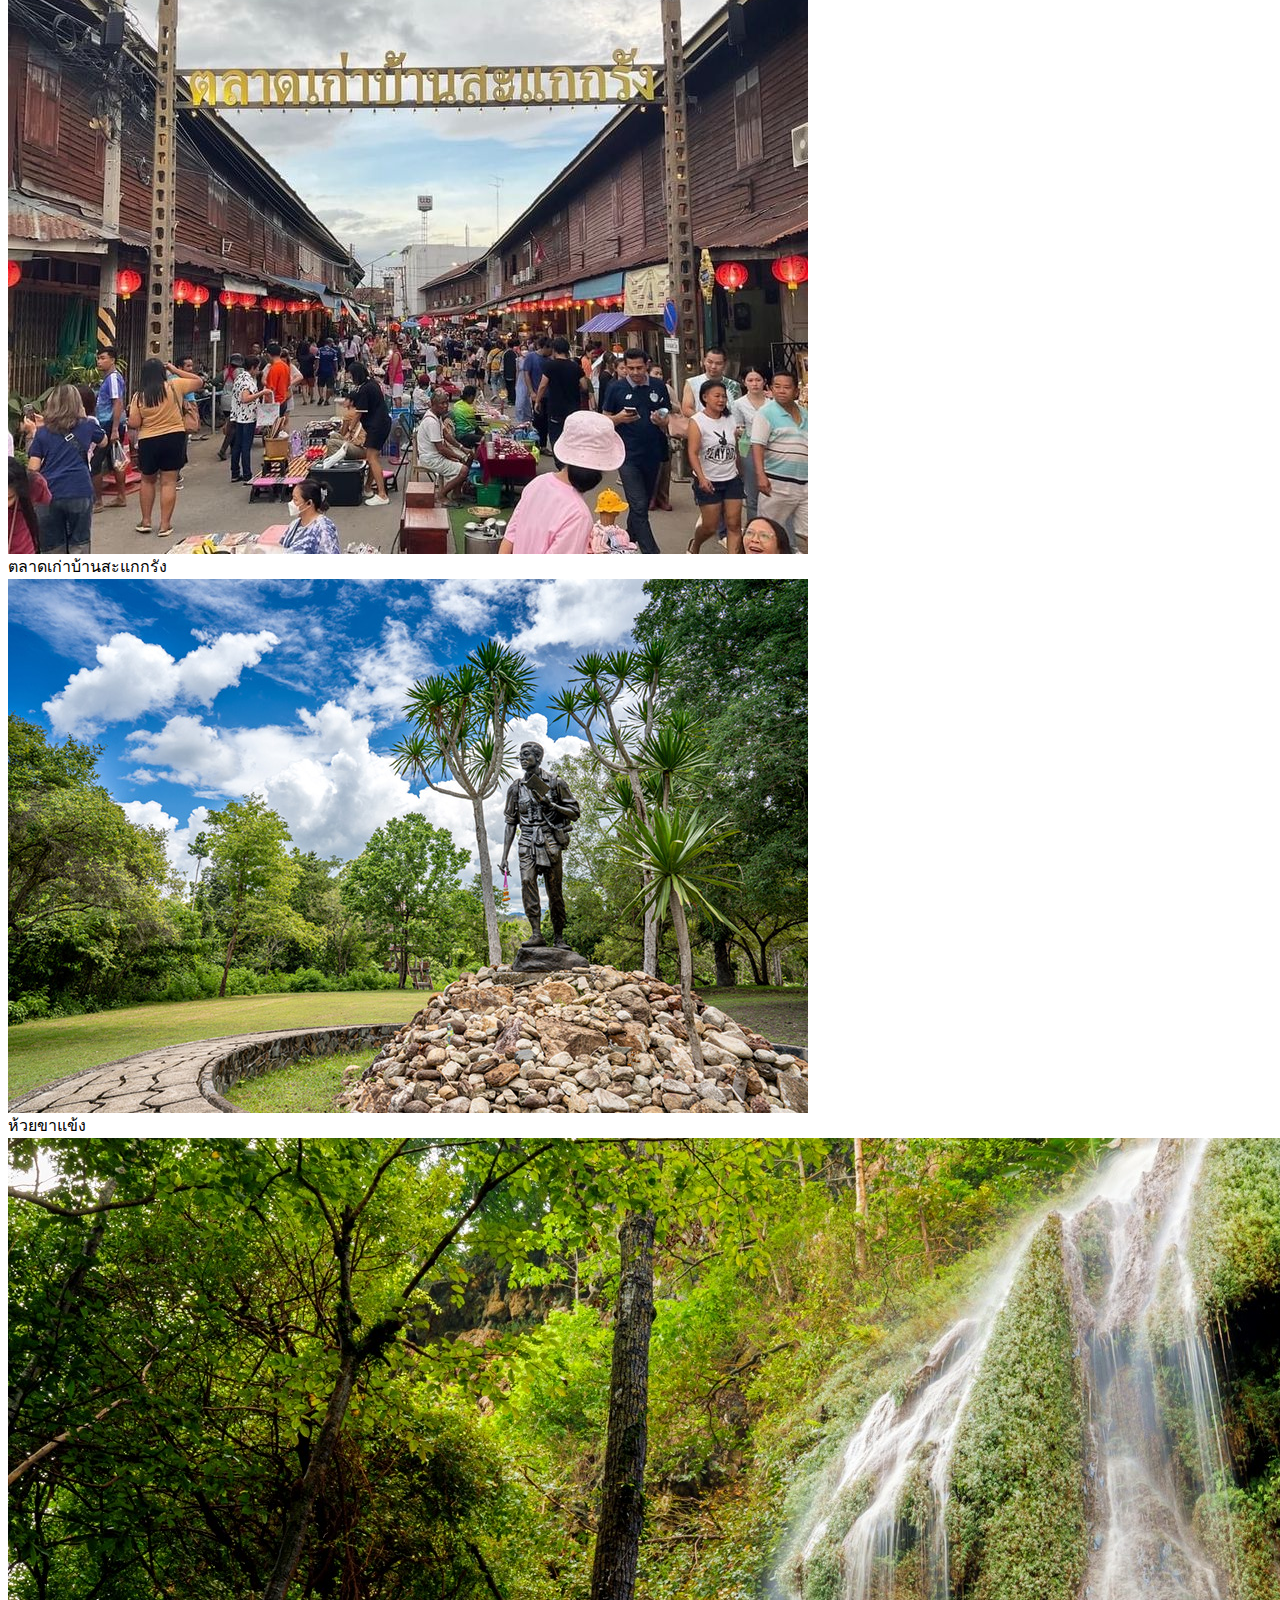
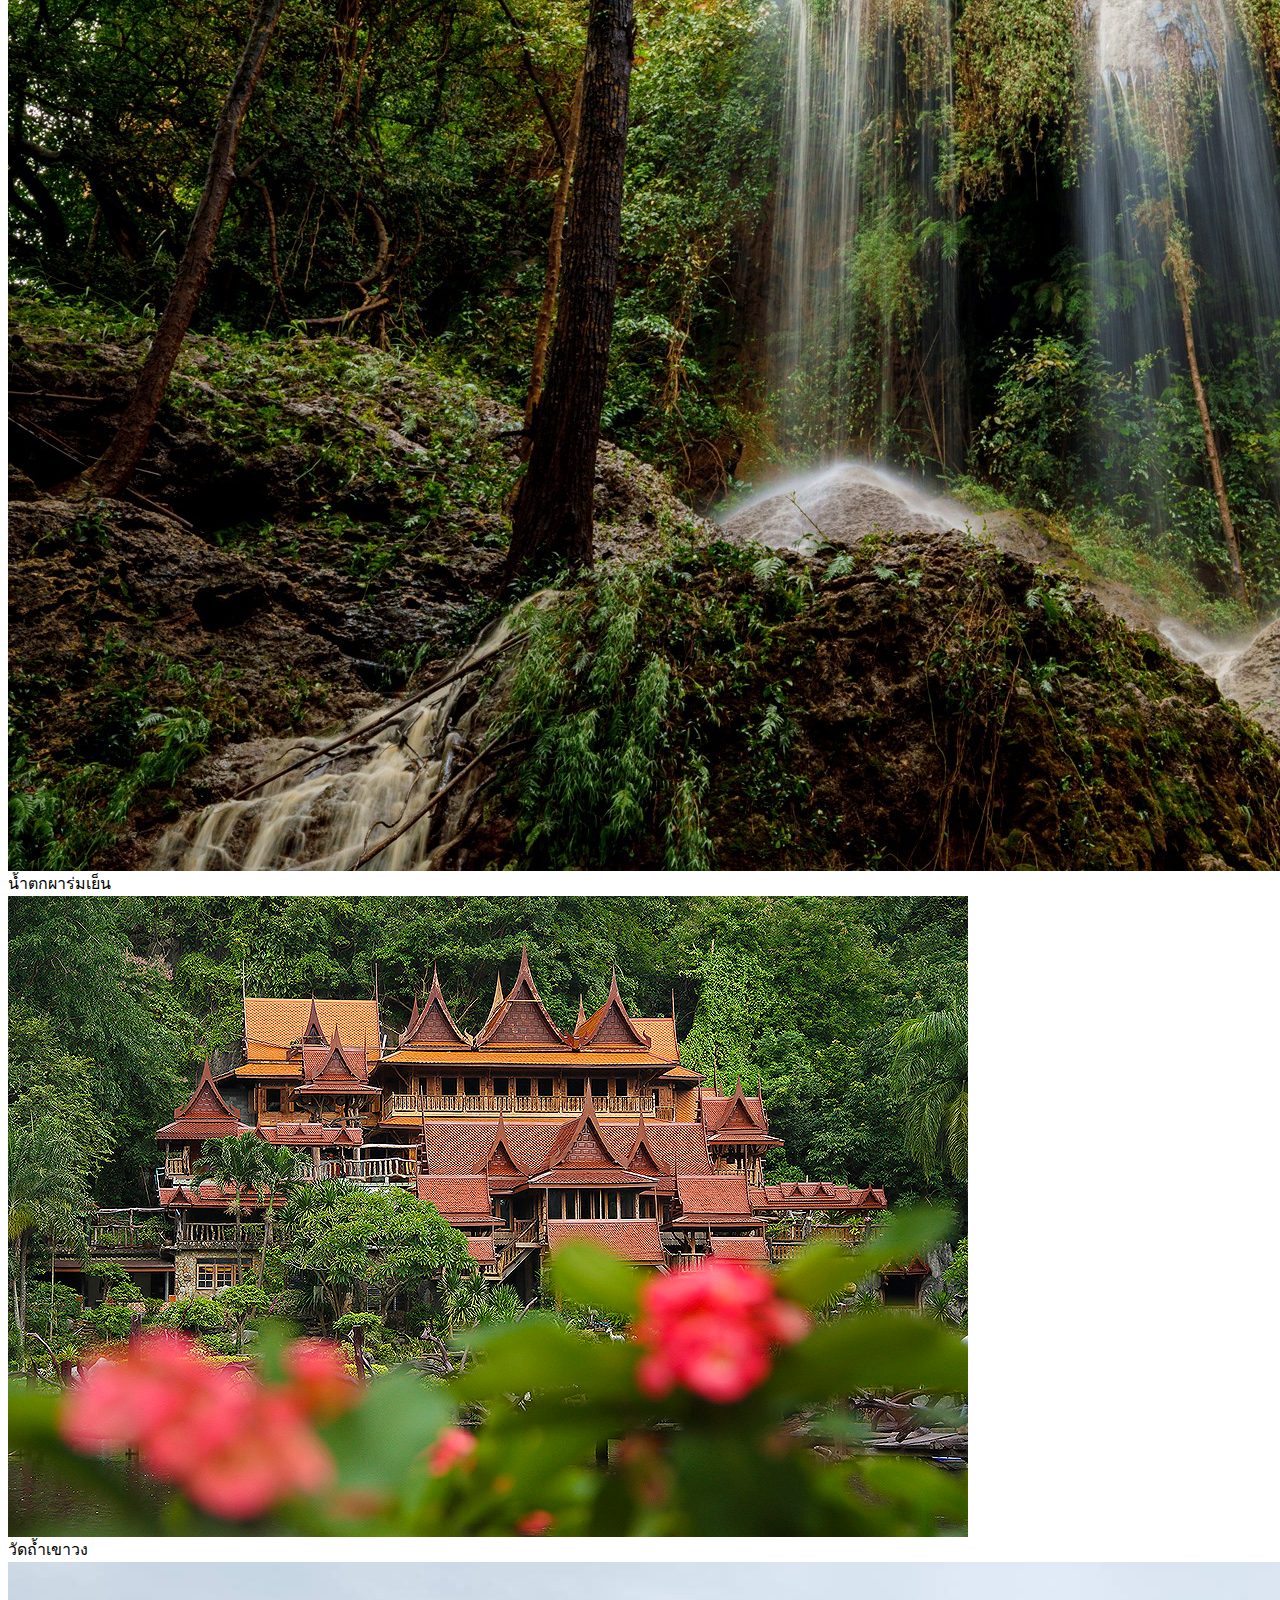
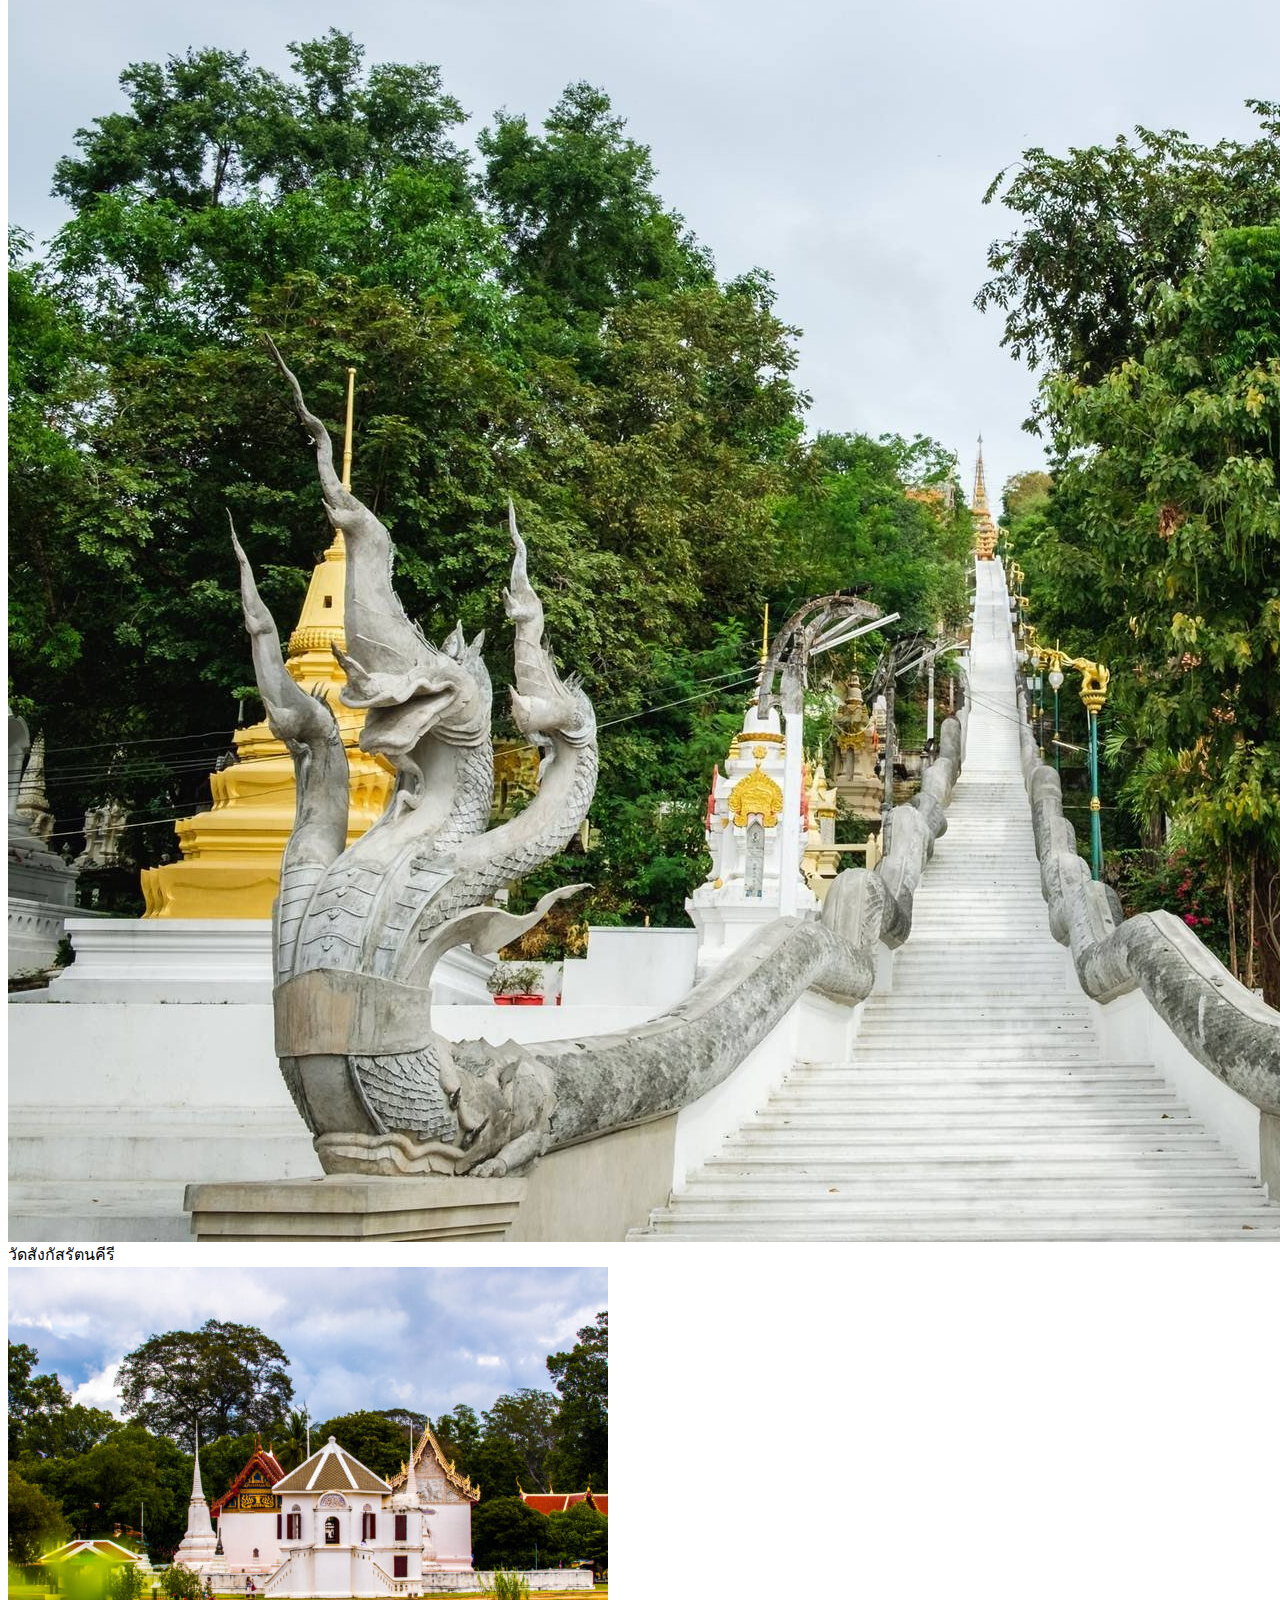
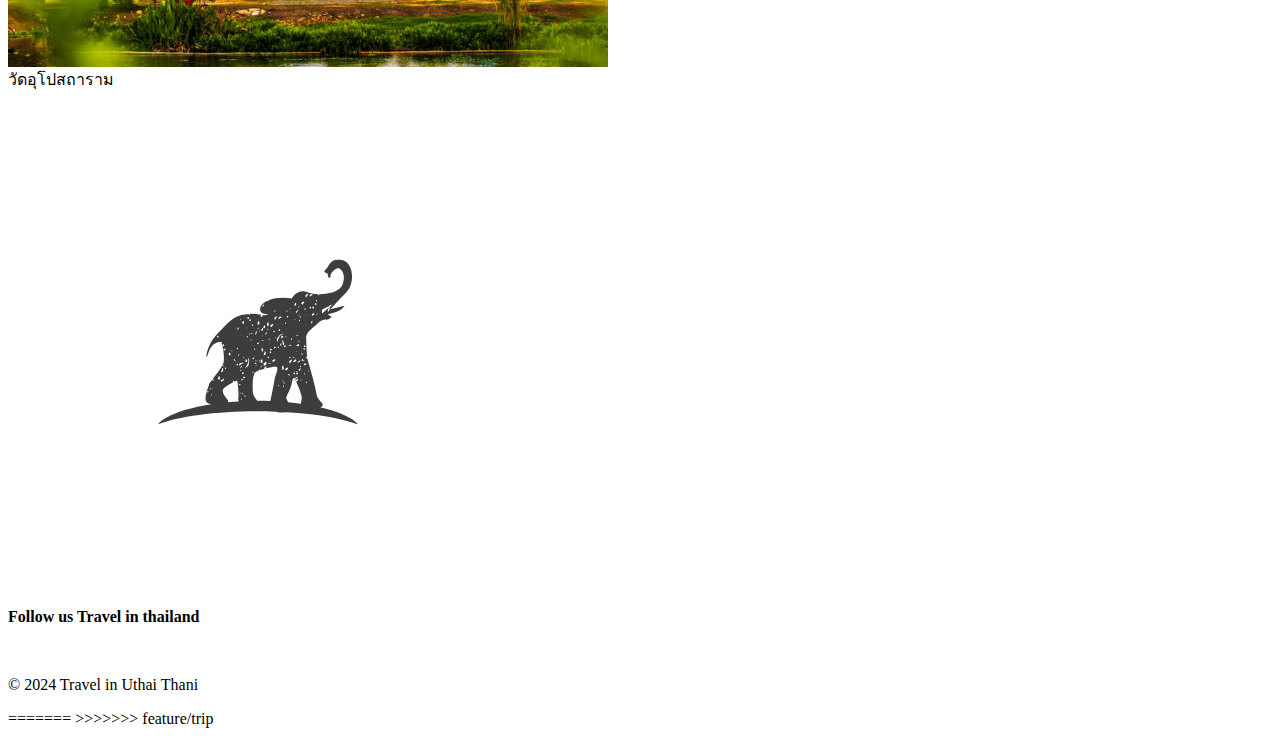
==== commit 97f041d5: "ทำการ merge เข้าด้วยกัน" ====
--- a/index.html
+++ b/index.html
@@ -1,3 +1,4 @@
+<<<<<<< HEAD
 <!DOCTYPE html>
 <html lang="th">
 <head>
@@ -104,4 +105,6 @@
         <p>&copy; 2024 Travel in Uthai Thani</p>
     </footer>
 </body>
-</html>+</html>
+=======
+>>>>>>> feature/trip
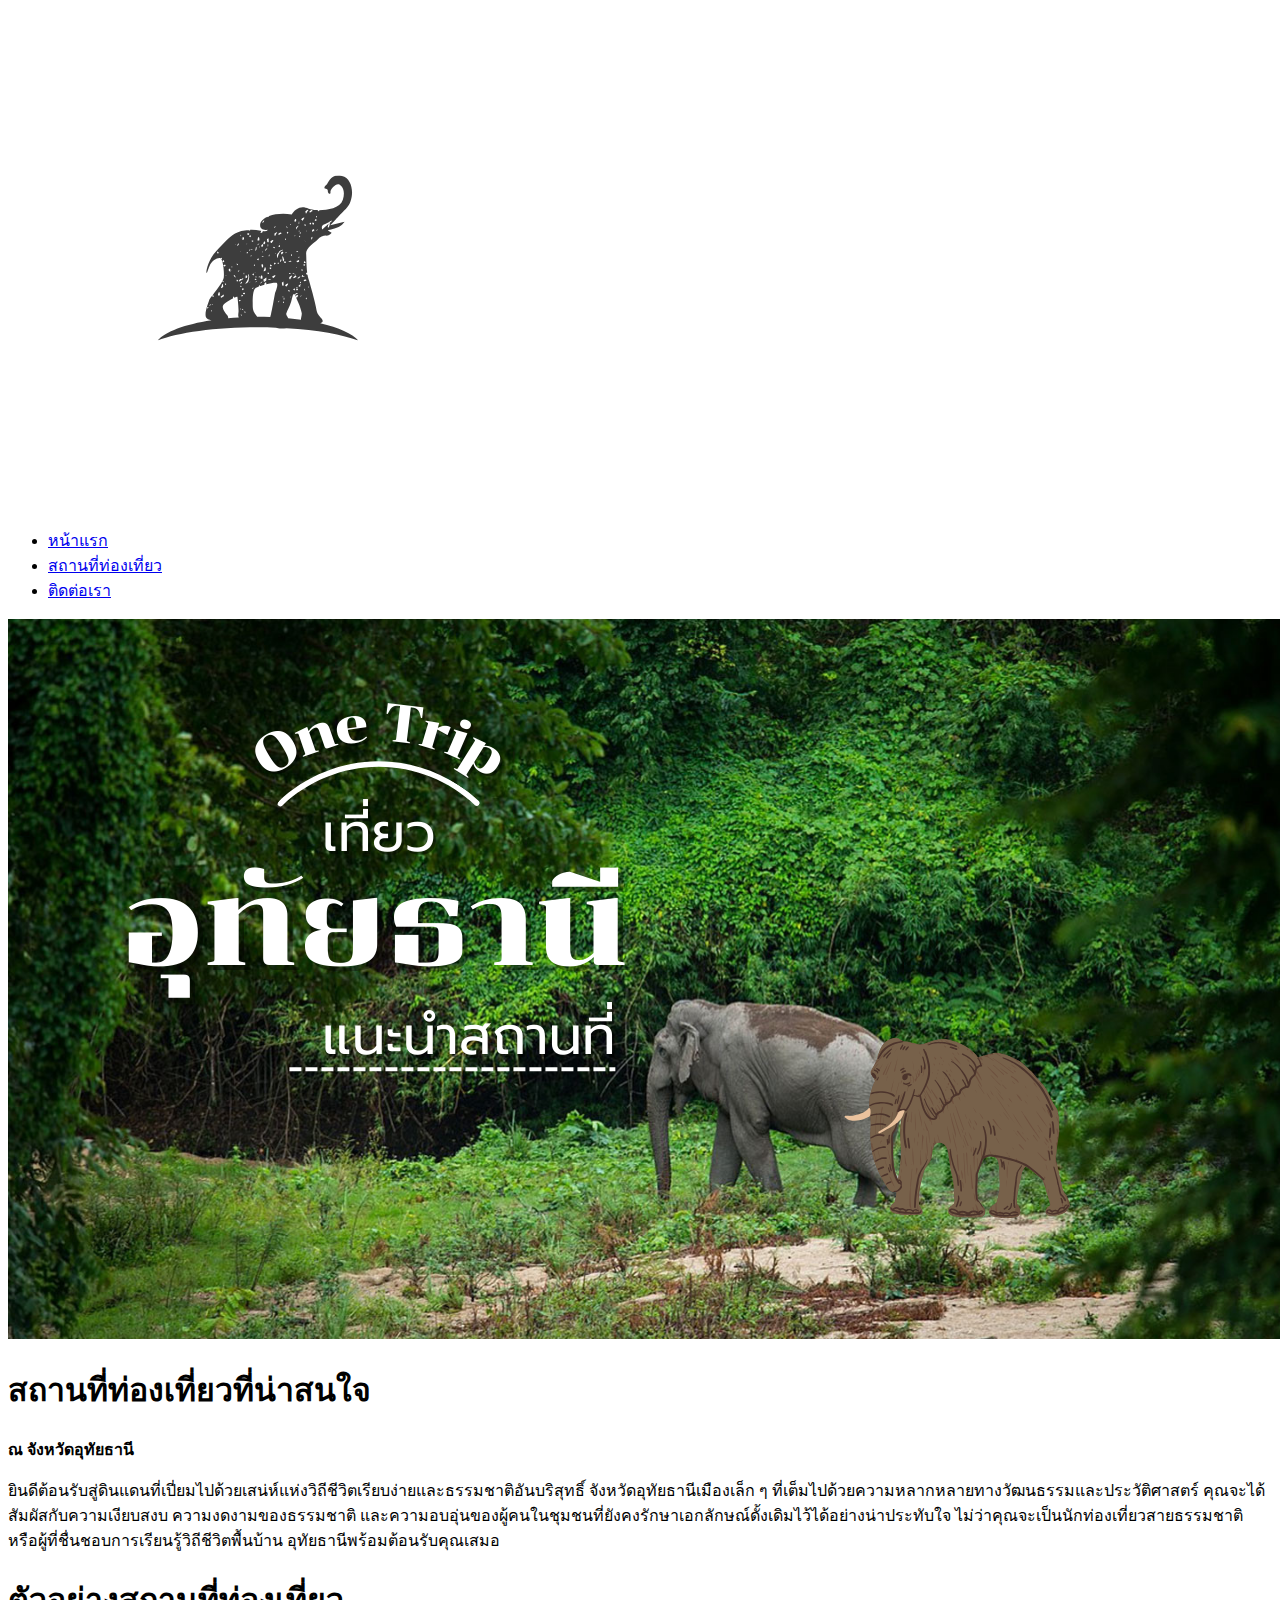
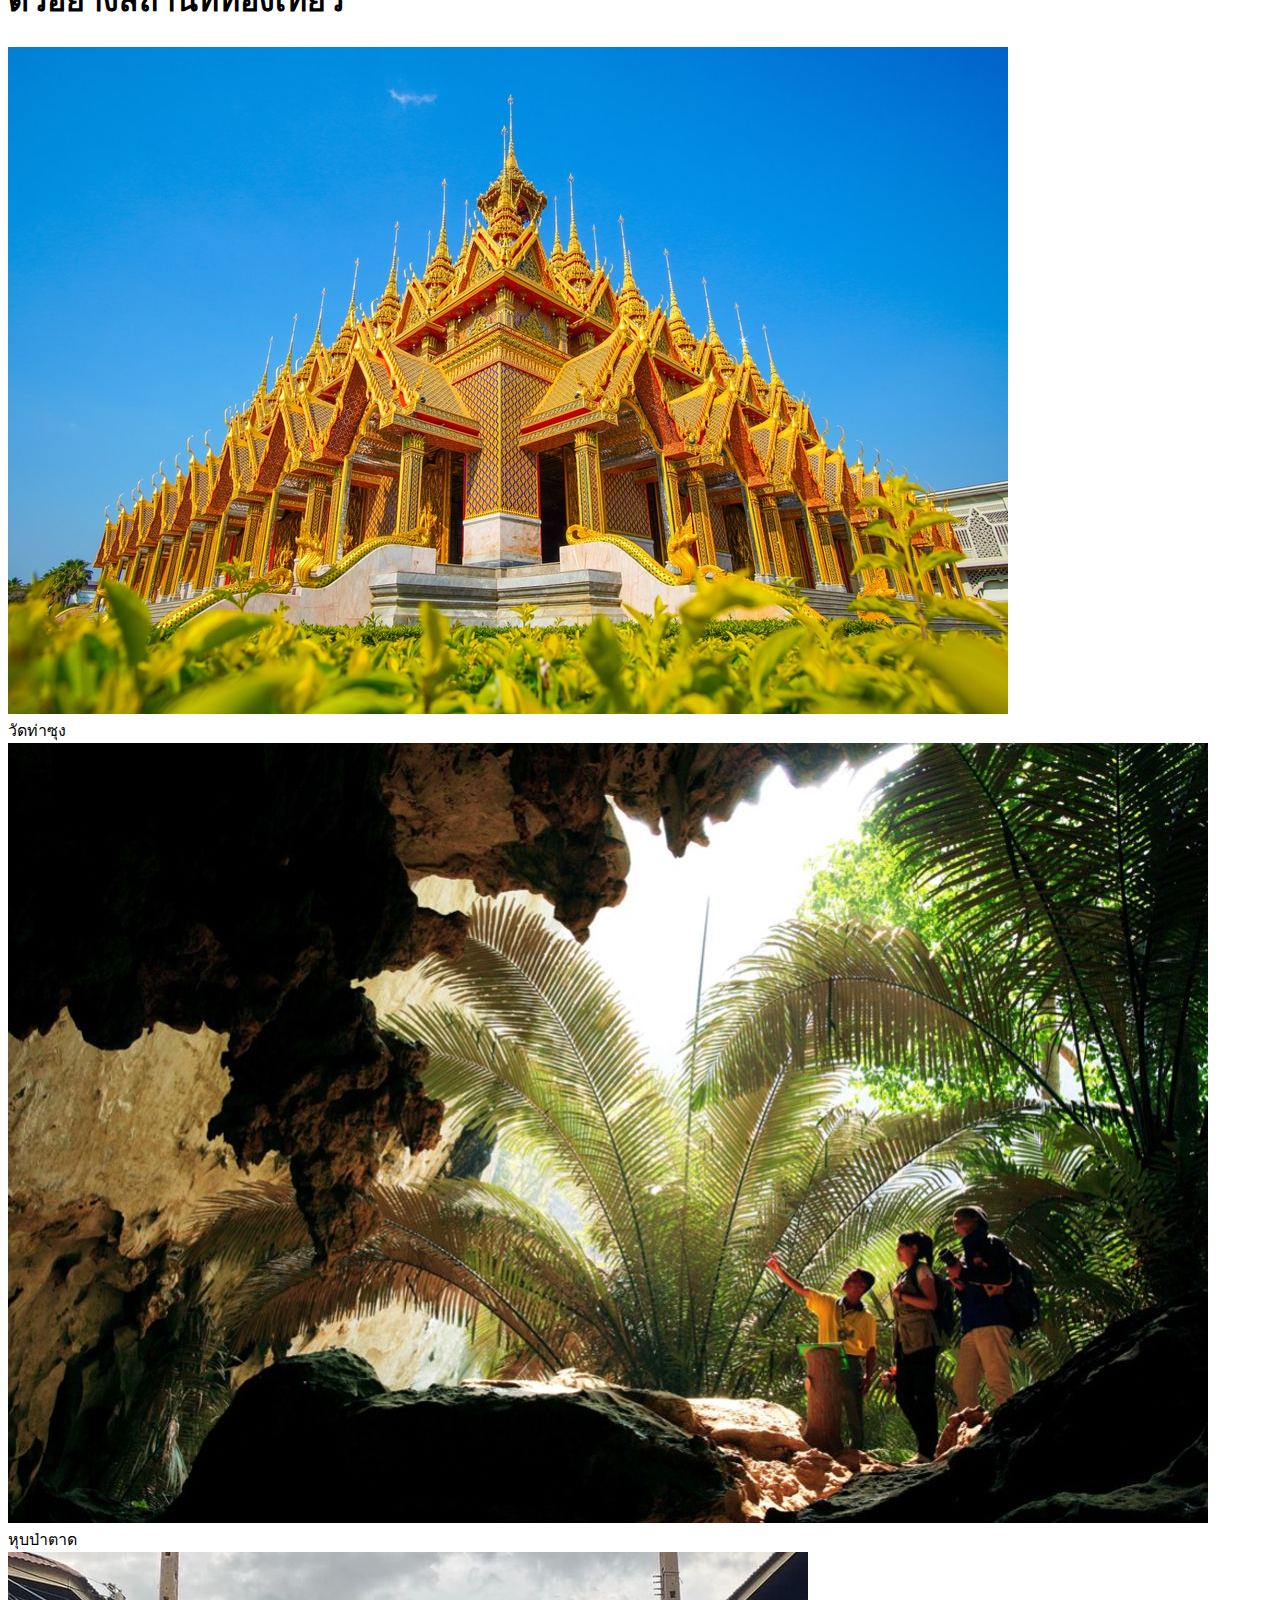
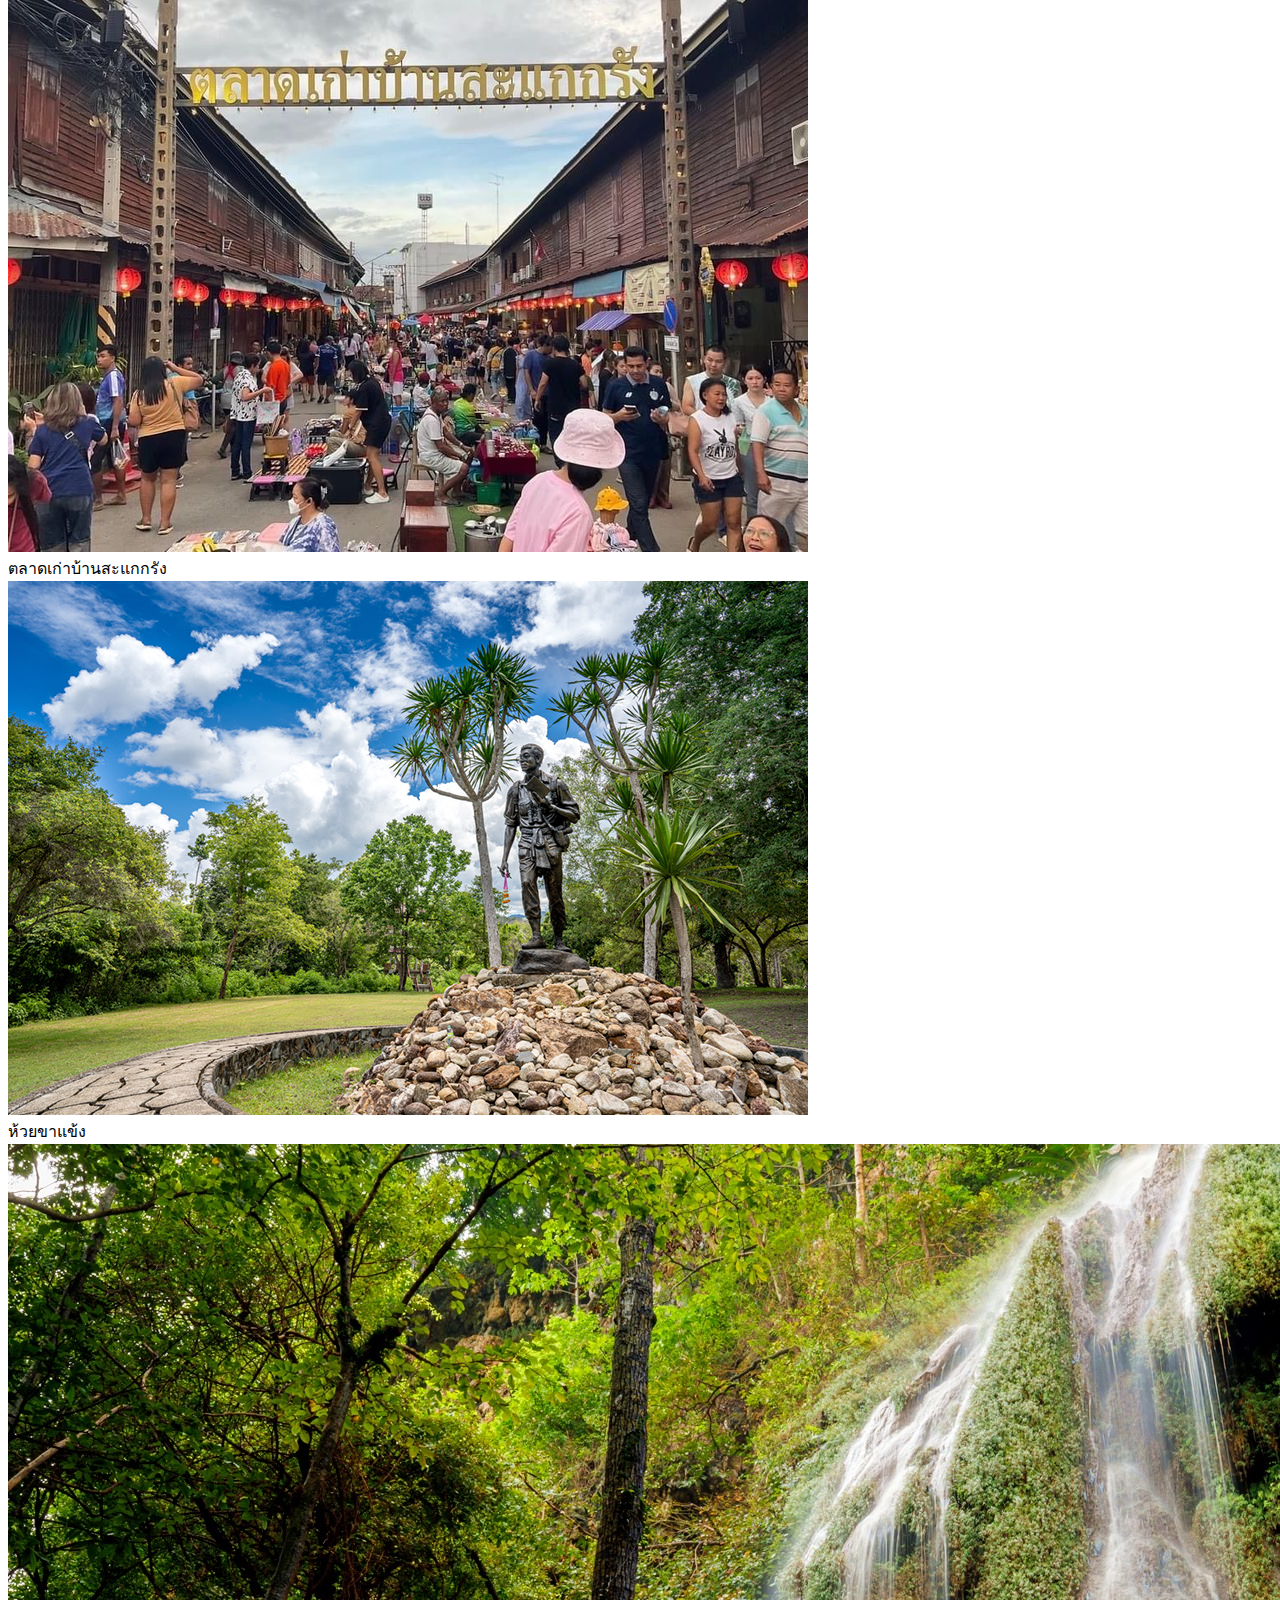
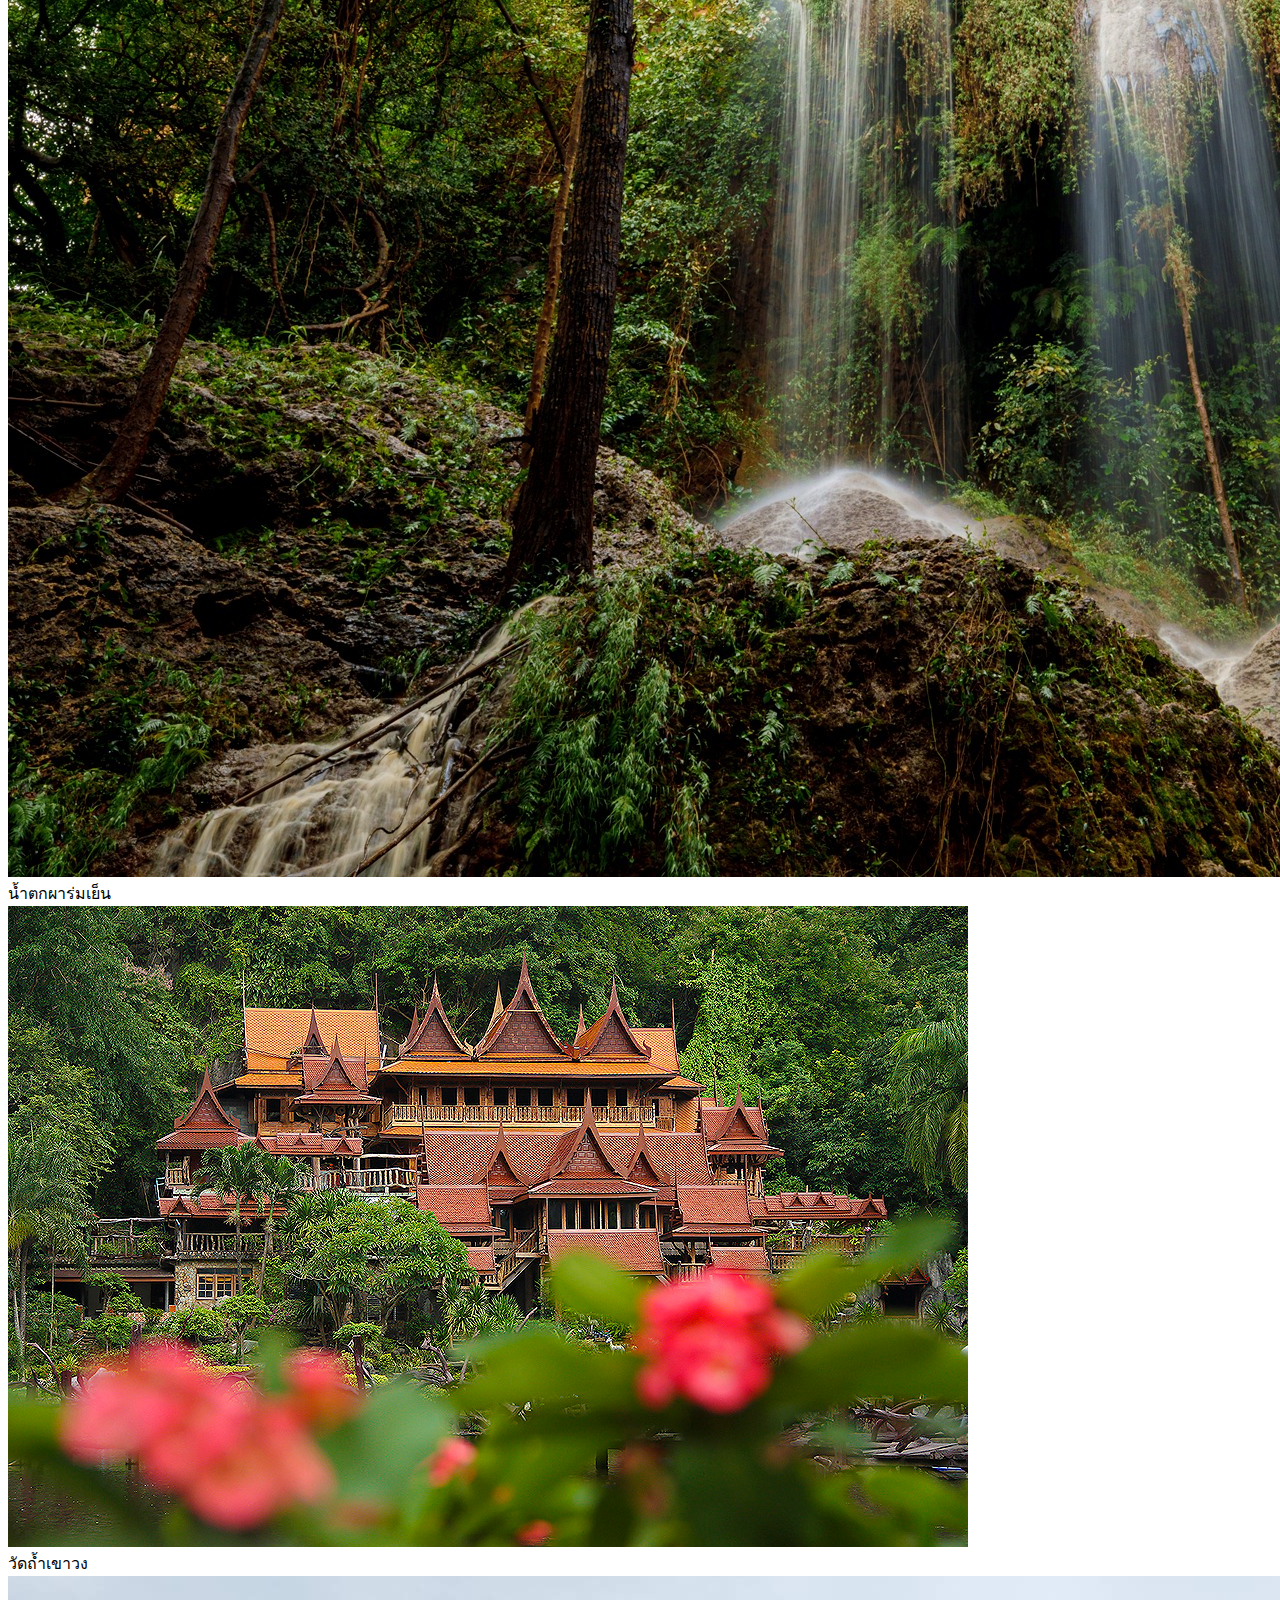
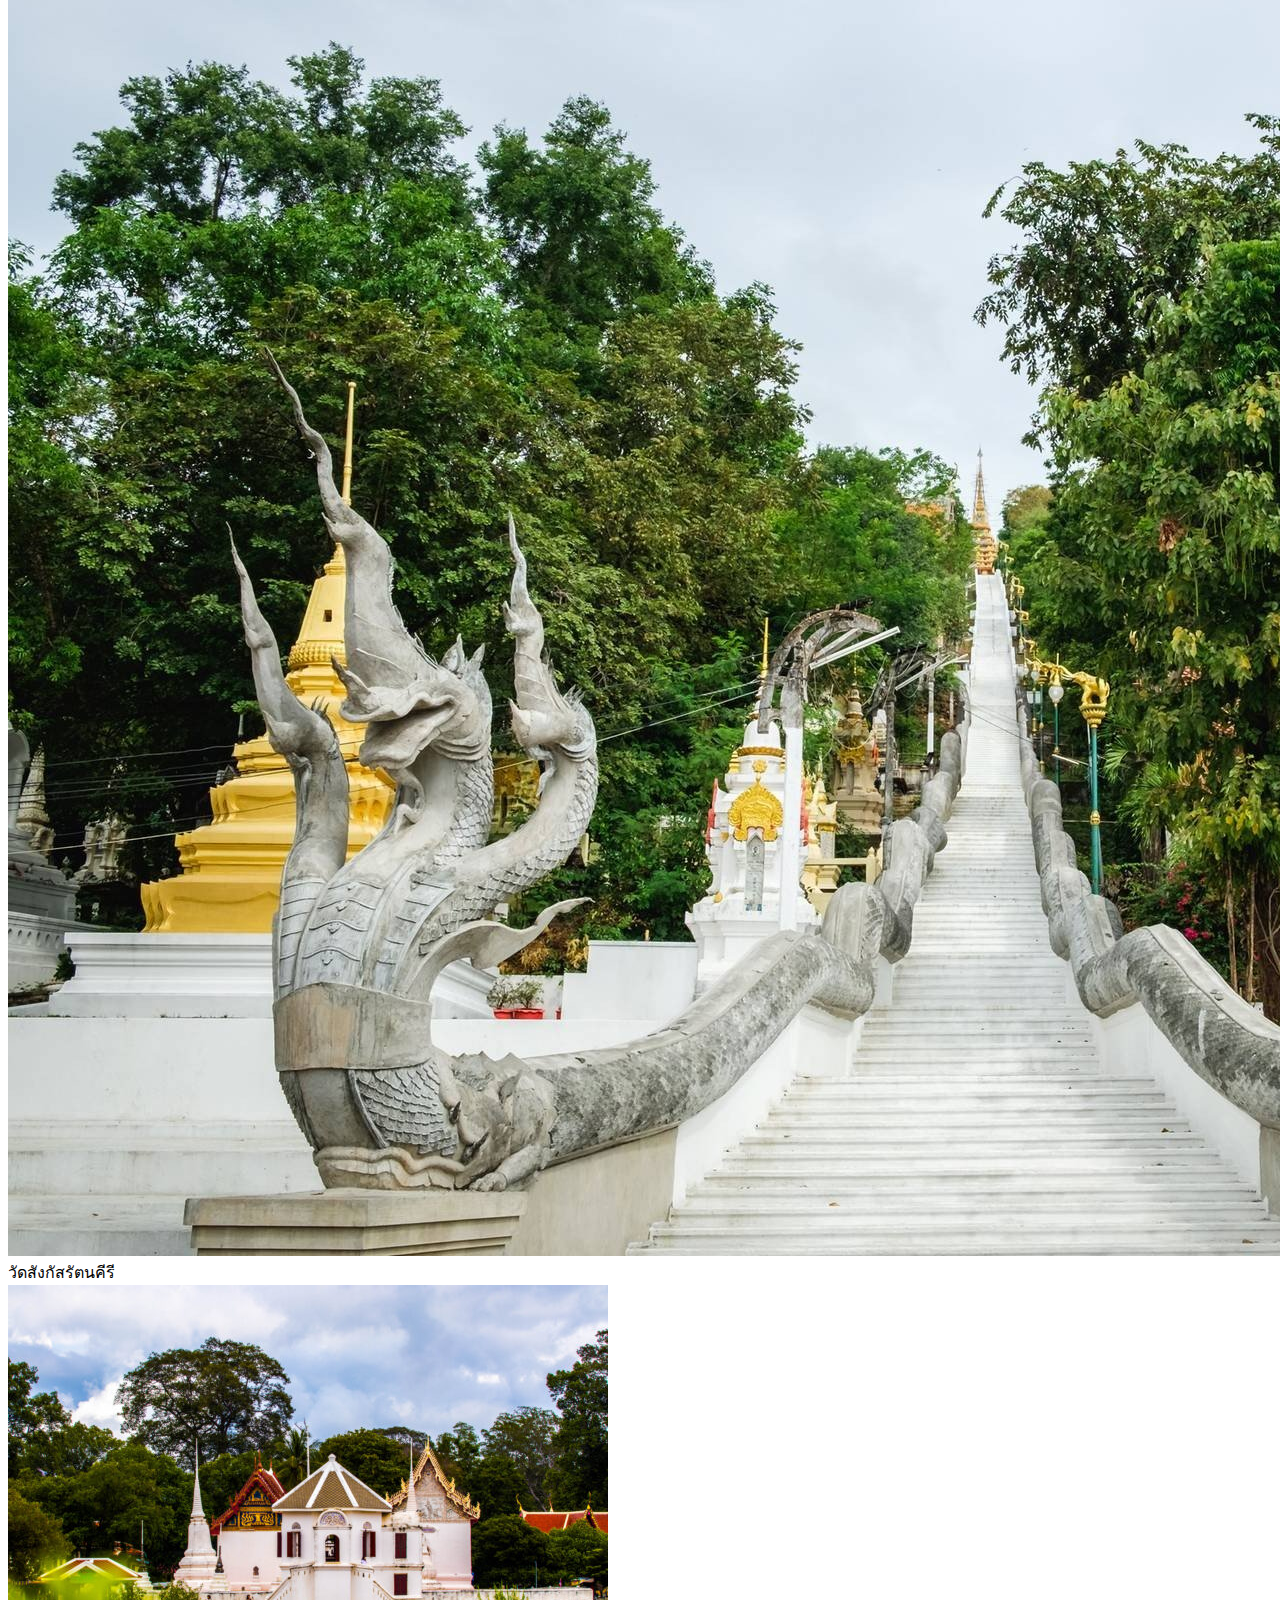
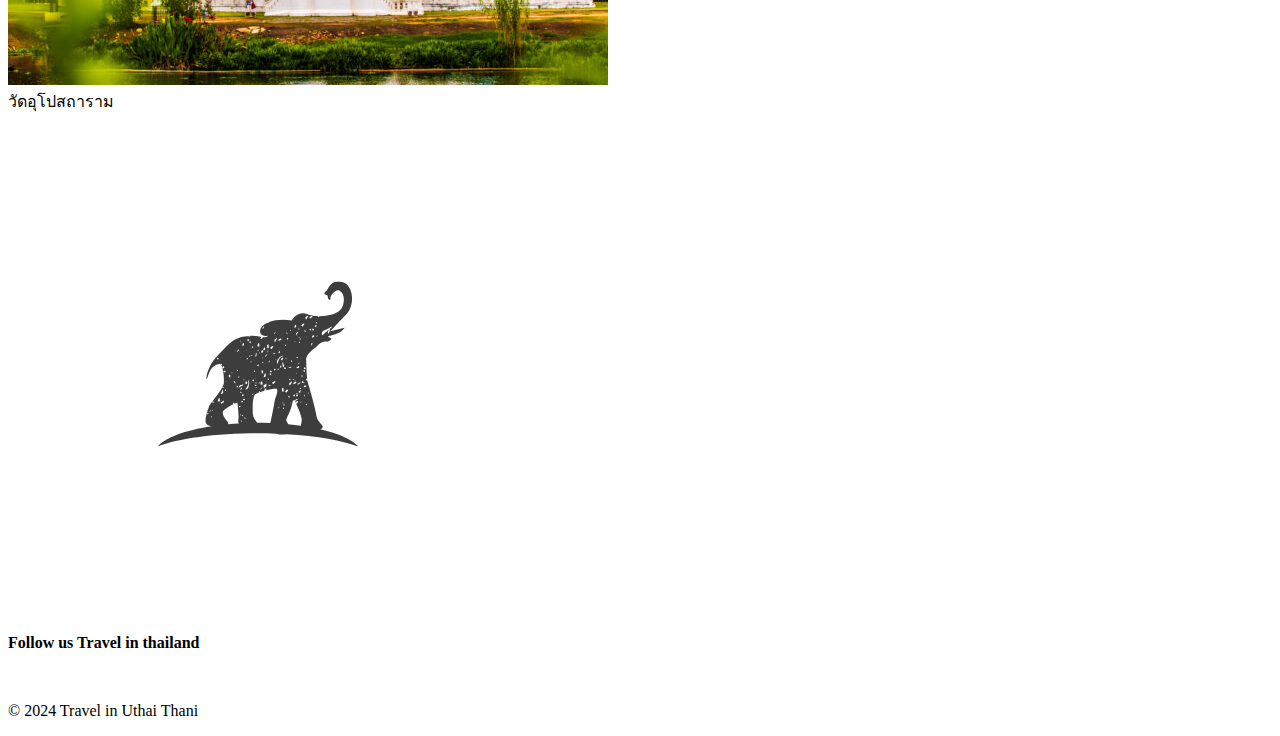
==== commit b8974c6a: "เสร็จที่หน้า contact" ====
--- a/index.html
+++ b/index.html
@@ -1,4 +1,4 @@
-<<<<<<< HEAD
+
 <!DOCTYPE html>
 <html lang="th">
 <head>
@@ -106,5 +106,4 @@
     </footer>
 </body>
 </html>
-=======
->>>>>>> feature/trip
+
